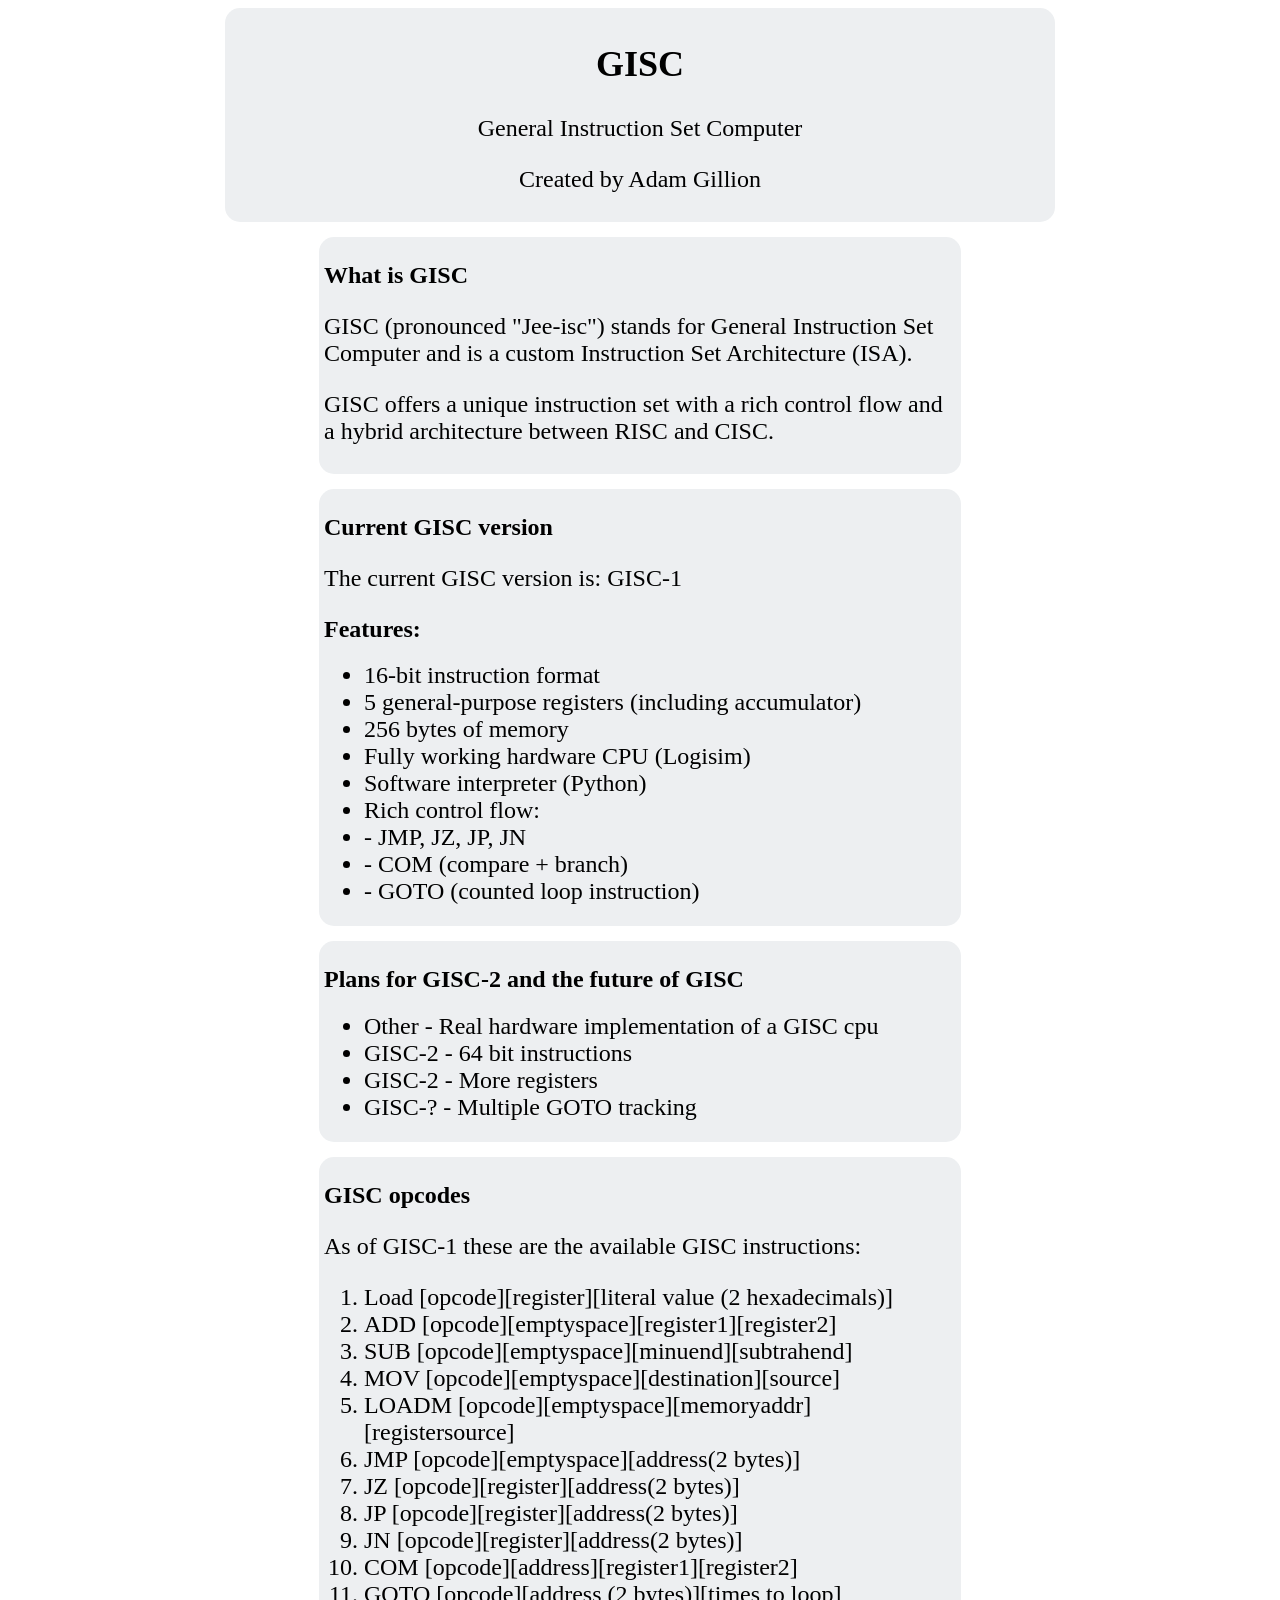
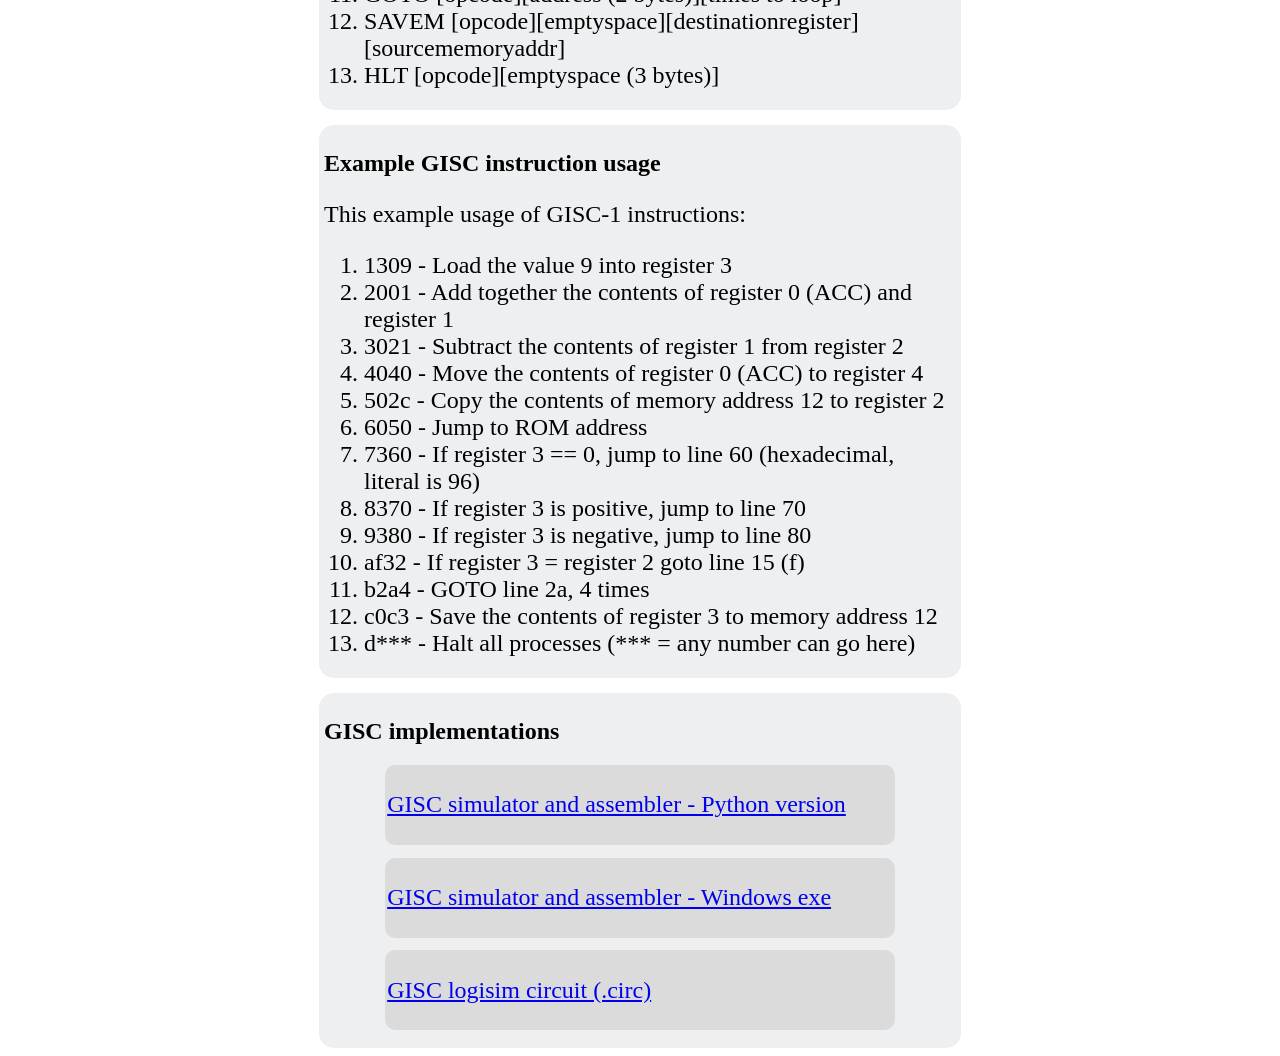
==== docs/index.html @ 1e56eb5d "GISC-1" ====
<!DOCTYPE html>
<head>
    <title>GISC - General Instruction Set Computer</title>
    <link rel="stylesheet" href="style.css">
    <link rel="icon" type="image/x-icon" href="gisc.ico">
</head>
<body>
    <section class="header">
        <h1>GISC</h1>
        <p>General Instruction Set Computer</p>
        <p>Created by Adam Gillion</p>
    </section>
    <section class="info">
        <h1>What is GISC</h1>
        <p>GISC (pronounced "Jee-isc") stands for General Instruction Set Computer and is a custom Instruction Set Architecture (ISA).</p>
        <p>GISC offers a unique instruction set with a rich control flow and a hybrid architecture between RISC and CISC.</p>
    </section>
    <section class="info">
        <h1>Current GISC version</h1>
        <p>The current GISC version is: GISC-1</p>
        <h1>Features:</h1>
        <ul>
            <li>16-bit instruction format</li>
            <li>5 general-purpose registers (including accumulator)</li>
            <li>256 bytes of memory</li>
            <li>Fully working hardware CPU (Logisim)</li>
            <li>Software interpreter (Python)</li>
            <li>Rich control flow:</li>
            <li> - JMP, JZ, JP, JN</li>
            <li> - COM (compare + branch)</li>
            <li> - GOTO (counted loop instruction)</li>
        </ul>
    </section>
    <section class="info">
        <h1>Plans for GISC-2 and the future of GISC</h1>
        <ul>
            <li>Other - Real hardware implementation of a GISC cpu</li>
            <li>GISC-2 - 64 bit instructions</li>
            <li>GISC-2 - More registers</li>
            <li>GISC-? - Multiple GOTO tracking</li>
        </ul>
    </section>
    <section class="info">
        <h1>GISC opcodes</h1>
        <p>As of GISC-1 these are the available GISC instructions:</p>
        <ol>
            <li>Load [opcode][register][literal value (2 hexadecimals)]</li>
            <li>ADD [opcode][emptyspace][register1][register2]</li>
            <li>SUB [opcode][emptyspace][minuend][subtrahend]</li>
            <li>MOV [opcode][emptyspace][destination][source]</li>
            <li>LOADM [opcode][emptyspace][memoryaddr][registersource]</li>
            <li>JMP [opcode][emptyspace][address(2 bytes)]</li>
            <li>JZ [opcode][register][address(2 bytes)]</li>
            <li>JP [opcode][register][address(2 bytes)]</li>
            <li>JN [opcode][register][address(2 bytes)]</li>
            <li>COM [opcode][address][register1][register2]</li>
            <li>GOTO [opcode][address (2 bytes)][times to loop]</li>
            <li>SAVEM [opcode][emptyspace][destinationregister][sourcememoryaddr]</li>
            <li>HLT [opcode][emptyspace (3 bytes)]</li>
        </ol>
    </section>
    <section class="info">
        <h1>Example GISC instruction usage</h1>
        <p>This example usage of GISC-1 instructions:</p>
        <ol>
            <li>1309 - Load the value 9 into register 3</li>
            <li>2001 - Add together the contents of register 0 (ACC) and register 1</li>
            <li>3021 - Subtract the contents of register 1 from register 2</li>
            <li>4040 - Move the contents of register 0 (ACC) to register 4</li>
            <li>502c - Copy the contents of memory address 12 to register 2</li>
            <li>6050 - Jump to ROM address</li>
            <li>7360 - If register 3 == 0, jump to line 60 (hexadecimal, literal is 96)</li>
            <li>8370 - If register 3 is positive, jump to line 70</li>
            <li>9380 - If register 3 is negative, jump to line 80</li>
            <li>af32 - If register 3 = register 2 goto line 15 (f)</li>
            <li>b2a4 - GOTO line 2a, 4 times</li>
            <li>c0c3 - Save the contents of register 3 to memory address 12</li>
            <li>d*** - Halt all processes (*** = any number can go here)</li>
        </ol>
    </section>
    <section class="info">
        <h1>GISC implementations</h1>
        <div class="links">
            <div class="link"><a href="https://github.com/the-adam-g/GISC/blob/main/Interpreter%20and%20Assembler/Versions/V2/GISC.py" download><p>GISC simulator and assembler - Python version</p></a></div>
            <div class="link"><a href="https://github.com/the-adam-g/GISC/blob/main/Interpreter%20and%20Assembler/Versions/V2/GISC.exe" download><p>GISC simulator and assembler - Windows exe</p></a></div> 
            <div class="link"><a href="https://github.com/the-adam-g/GISC/blob/main/Logisim/Circuits/GISC-1.circ" download><p>GISC logisim circuit (.circ)</p></a></div> 
        </div>
    </section>
</body>
---- docs/style.css ----
@font-face {
    font-family: SFPRODISP;
    src: url("fonts/SF-Pro-Display-Regular.otf") format("opentype");
}
@font-face {
    font-family: SFPRO;
    src: url("fonts/SF-Pro.ttf");
}
@font-face {
    font-family: SFPROTXT;
    src: url("fonts/SF-Pro-Text-Regular.otf") format("opentype");
}
@font-face {
    font-family: SFPRORND;
    src: url("fonts/SF-Pro-Rounded-Regular.otf") format("opentype");
}

p {
    font-size: 24px;
}
a { 
    font-size: 24px;
}
li {
    font-size: 24px;
}
.link {
    background-color: rgb(219, 219, 219);
    margin-top: 0.5%;
    border-radius: 10px;
    padding: 2.5px;
    width: 80%;
    margin: auto;
    margin-bottom: 2%;
}
.links {
    margin: auto;
    justify-content: center;
    align-items: center;
}
.header {
    margin: auto;
    width: fit-content;
    max-width: 80%;
    text-align: center;
    font-size: 24px;
    font-family: SFPRO;
    border-radius: 15px;
    background-color: rgb(237, 239, 241);
    padding: 5px;
    padding-left: 20%;
    padding-right: 20%;
}
.info {
    font-family: SFPRO;
    margin-top: 15px;
    margin-right: auto;
    margin-left: auto;
    width: 50%;
    border-radius: 15px;
    background-color: rgb(237, 239, 241);
    padding: 5px;
}
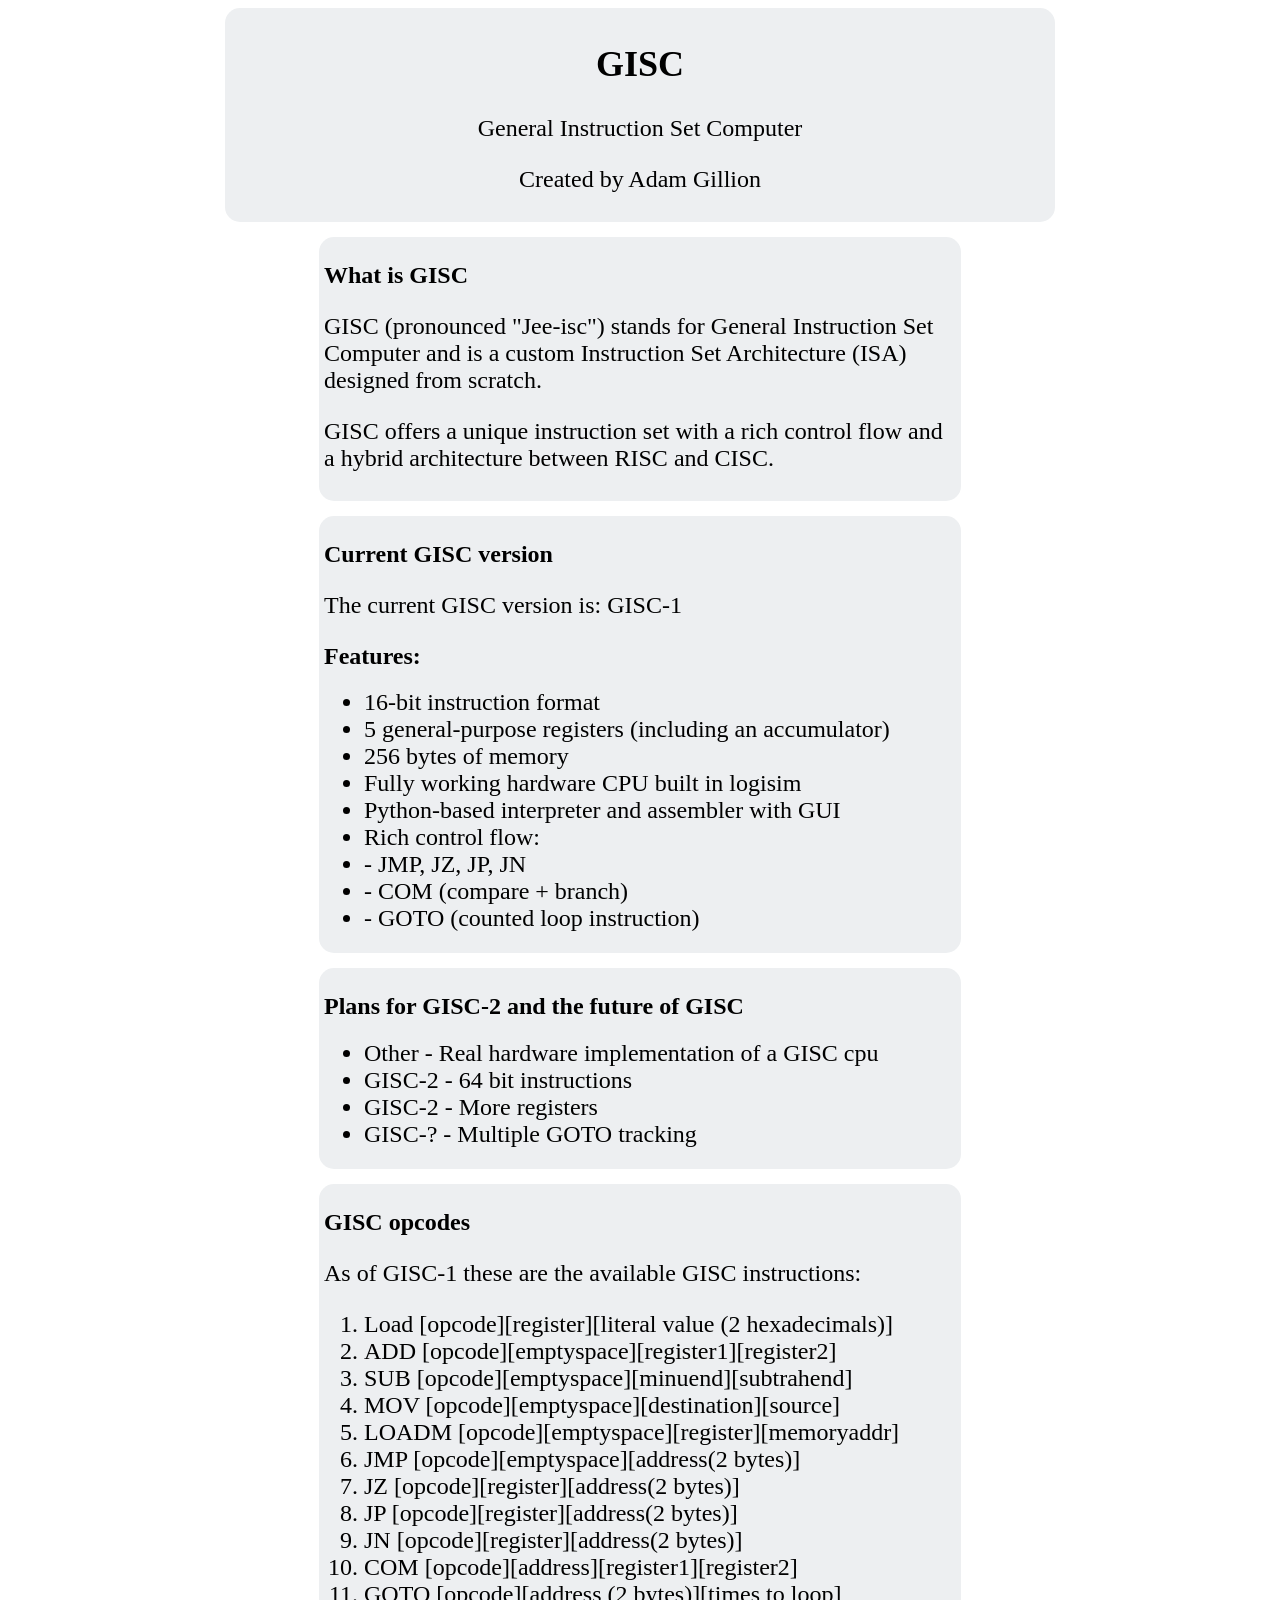
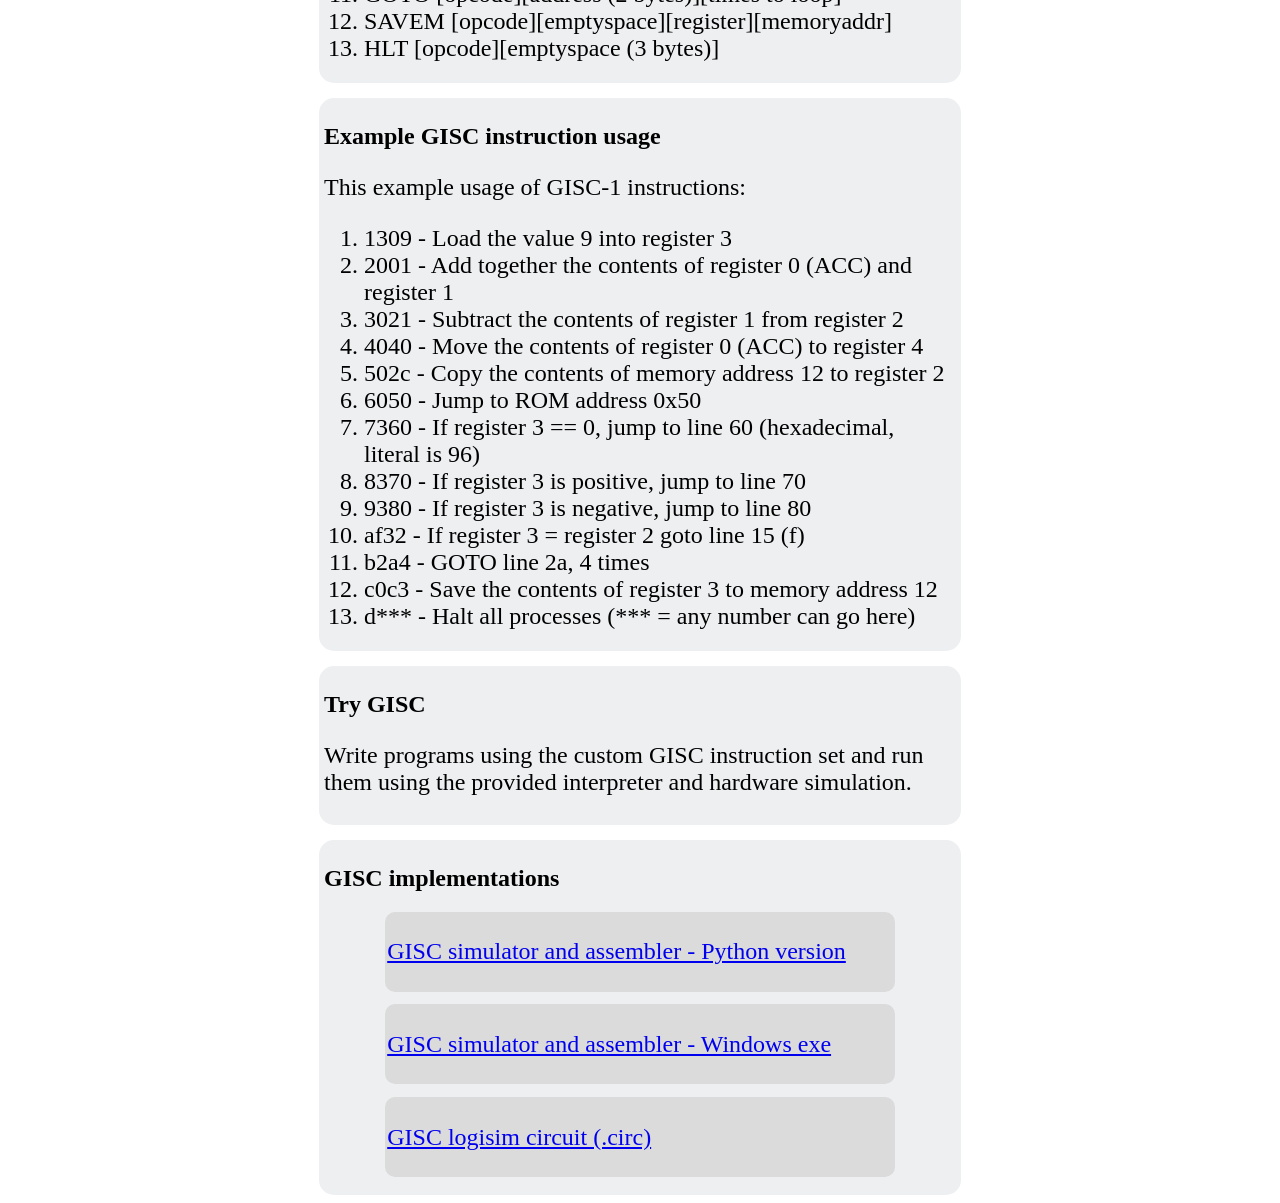
==== commit d080309b: "touch ups to documentation" ====
--- a/docs/index.html
+++ b/docs/index.html
@@ -12,7 +12,7 @@
     </section>
     <section class="info">
         <h1>What is GISC</h1>
-        <p>GISC (pronounced "Jee-isc") stands for General Instruction Set Computer and is a custom Instruction Set Architecture (ISA).</p>
+        <p>GISC (pronounced "Jee-isc") stands for General Instruction Set Computer and is a custom Instruction Set Architecture (ISA) designed from scratch.</p>
         <p>GISC offers a unique instruction set with a rich control flow and a hybrid architecture between RISC and CISC.</p>
     </section>
     <section class="info">
@@ -21,10 +21,10 @@
         <h1>Features:</h1>
         <ul>
             <li>16-bit instruction format</li>
-            <li>5 general-purpose registers (including accumulator)</li>
+            <li>5 general-purpose registers (including an accumulator)</li>
             <li>256 bytes of memory</li>
-            <li>Fully working hardware CPU (Logisim)</li>
-            <li>Software interpreter (Python)</li>
+            <li>Fully working hardware CPU built in logisim</li>
+            <li>Python-based interpreter and assembler with GUI</li>
             <li>Rich control flow:</li>
             <li> - JMP, JZ, JP, JN</li>
             <li> - COM (compare + branch)</li>
@@ -48,14 +48,14 @@
             <li>ADD [opcode][emptyspace][register1][register2]</li>
             <li>SUB [opcode][emptyspace][minuend][subtrahend]</li>
             <li>MOV [opcode][emptyspace][destination][source]</li>
-            <li>LOADM [opcode][emptyspace][memoryaddr][registersource]</li>
+            <li>LOADM [opcode][emptyspace][register][memoryaddr]</li>
             <li>JMP [opcode][emptyspace][address(2 bytes)]</li>
             <li>JZ [opcode][register][address(2 bytes)]</li>
             <li>JP [opcode][register][address(2 bytes)]</li>
             <li>JN [opcode][register][address(2 bytes)]</li>
             <li>COM [opcode][address][register1][register2]</li>
             <li>GOTO [opcode][address (2 bytes)][times to loop]</li>
-            <li>SAVEM [opcode][emptyspace][destinationregister][sourcememoryaddr]</li>
+            <li>SAVEM [opcode][emptyspace][register][memoryaddr]</li>
             <li>HLT [opcode][emptyspace (3 bytes)]</li>
         </ol>
     </section>
@@ -68,7 +68,7 @@
             <li>3021 - Subtract the contents of register 1 from register 2</li>
             <li>4040 - Move the contents of register 0 (ACC) to register 4</li>
             <li>502c - Copy the contents of memory address 12 to register 2</li>
-            <li>6050 - Jump to ROM address</li>
+            <li>6050 - Jump to ROM address 0x50</li>
             <li>7360 - If register 3 == 0, jump to line 60 (hexadecimal, literal is 96)</li>
             <li>8370 - If register 3 is positive, jump to line 70</li>
             <li>9380 - If register 3 is negative, jump to line 80</li>
@@ -79,6 +79,10 @@
         </ol>
     </section>
     <section class="info">
+        <h1>Try GISC</h1>
+        <p>Write programs using the custom GISC instruction set and run them using the provided interpreter and hardware simulation.</p>
+    </section>
+    <section class="info">
         <h1>GISC implementations</h1>
         <div class="links">
             <div class="link"><a href="https://github.com/the-adam-g/GISC/blob/main/Interpreter%20and%20Assembler/Versions/V2/GISC.py" download><p>GISC simulator and assembler - Python version</p></a></div>
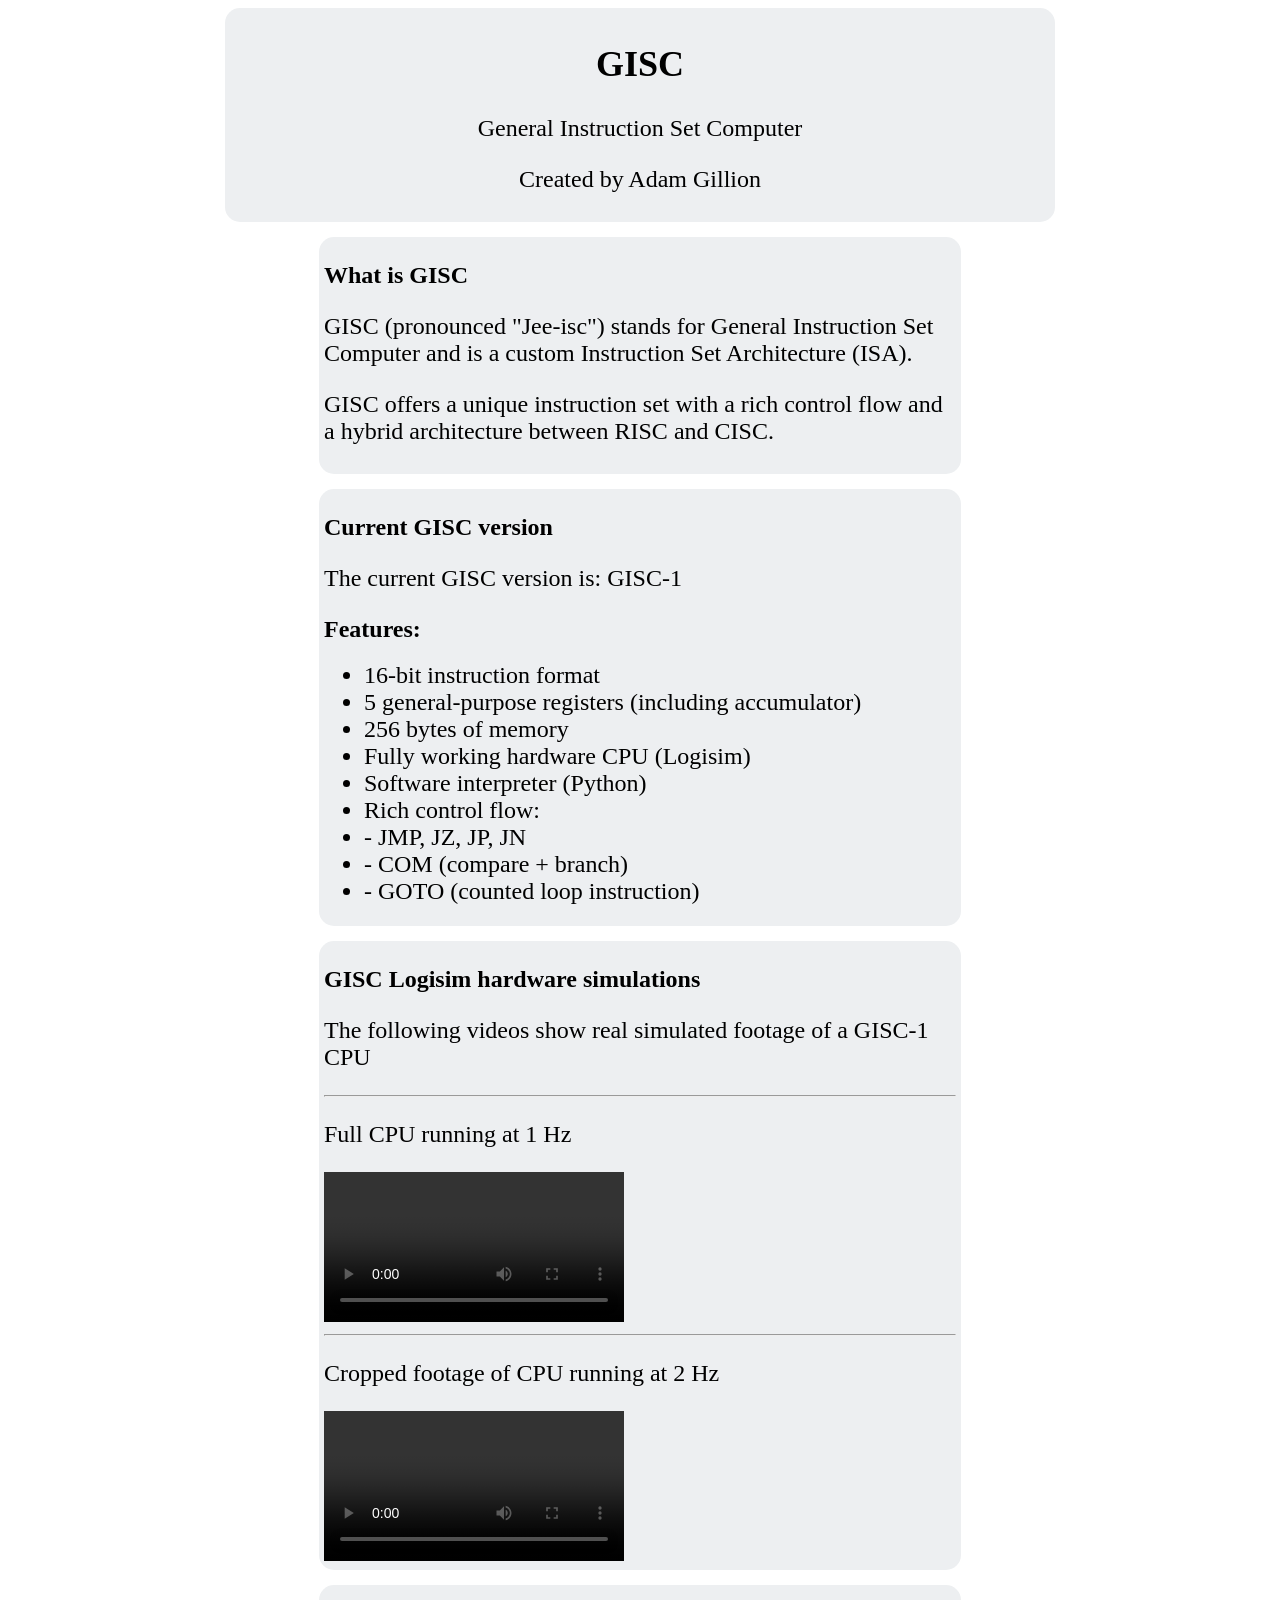
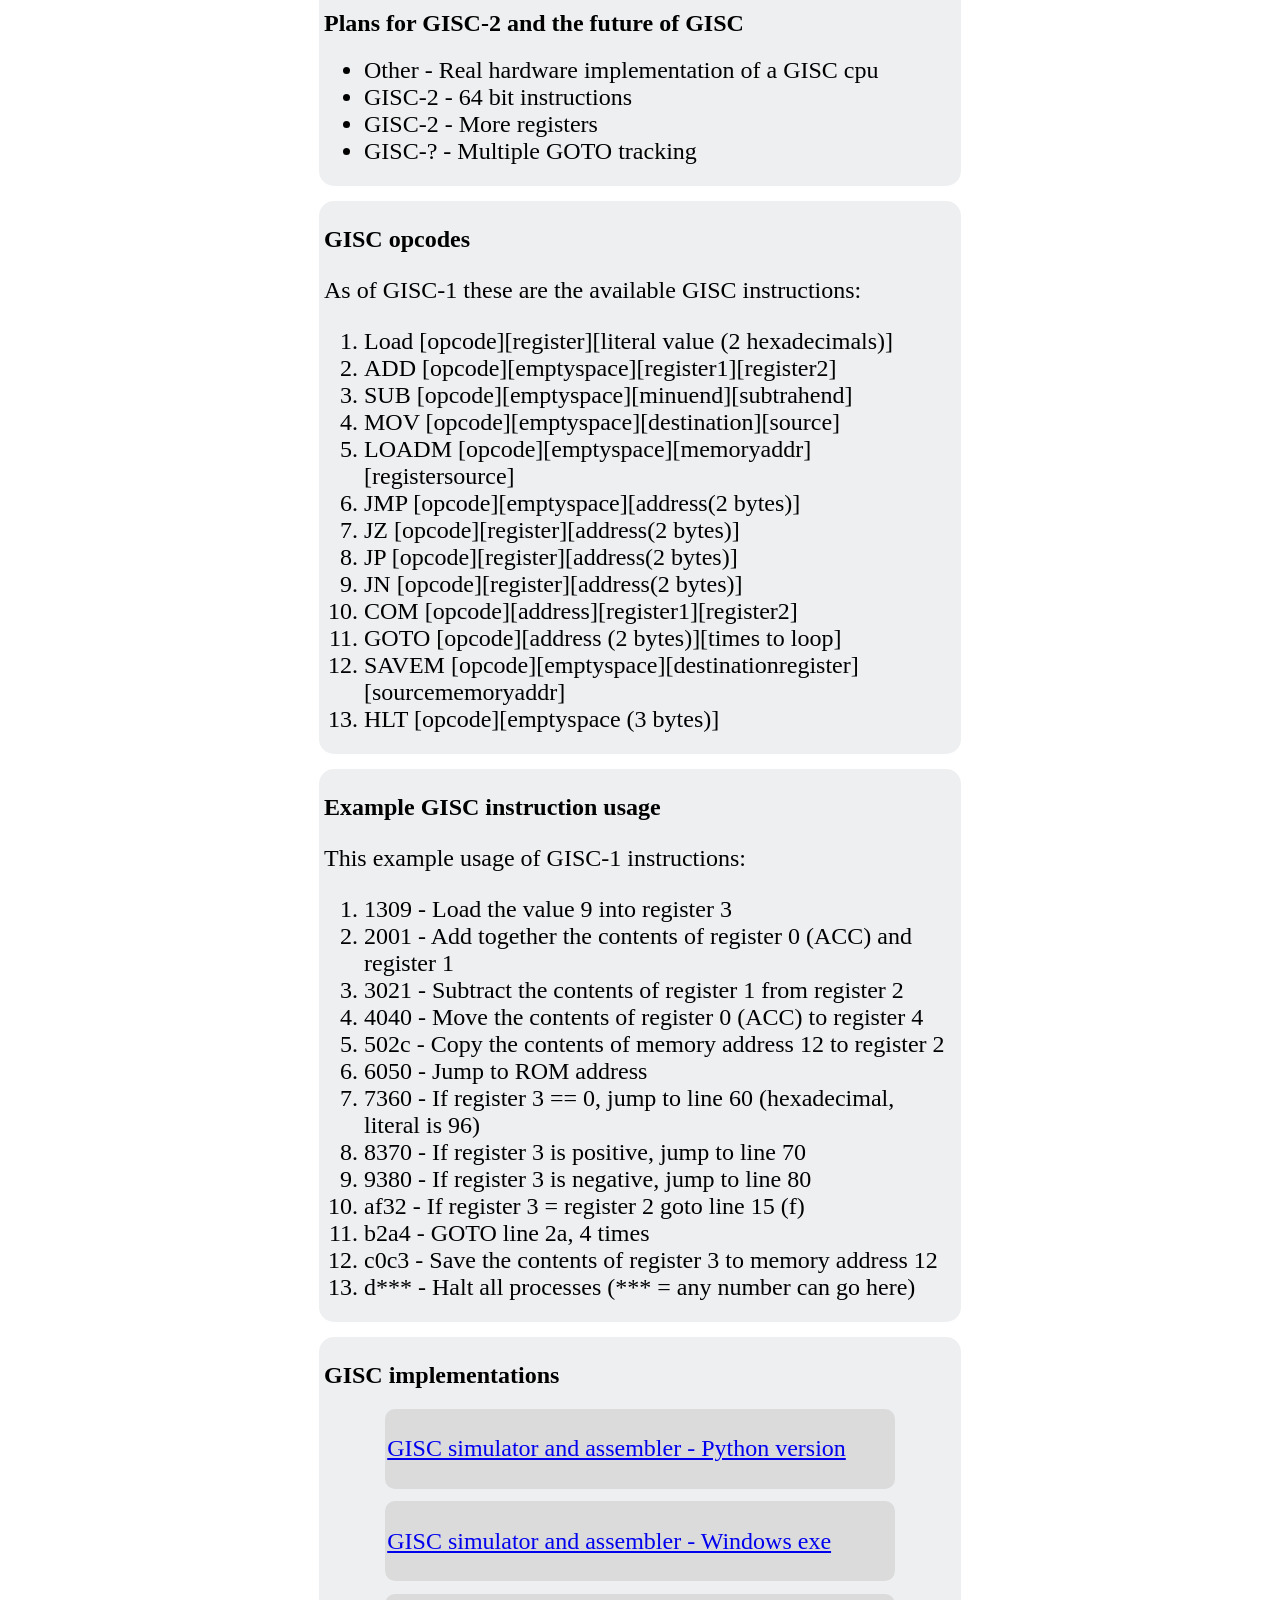
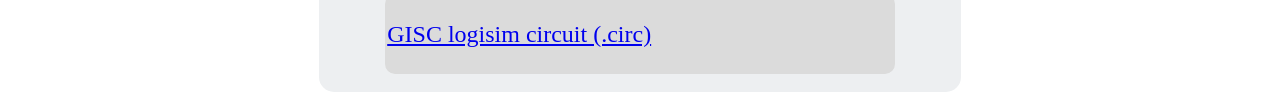
==== commit 17c2e349: "footage update to docs" ====
--- a/docs/index.html
+++ b/docs/index.html
@@ -12,7 +12,7 @@
     </section>
     <section class="info">
         <h1>What is GISC</h1>
-        <p>GISC (pronounced "Jee-isc") stands for General Instruction Set Computer and is a custom Instruction Set Architecture (ISA) designed from scratch.</p>
+        <p>GISC (pronounced "Jee-isc") stands for General Instruction Set Computer and is a custom Instruction Set Architecture (ISA).</p>
         <p>GISC offers a unique instruction set with a rich control flow and a hybrid architecture between RISC and CISC.</p>
     </section>
     <section class="info">
@@ -21,15 +21,29 @@
         <h1>Features:</h1>
         <ul>
             <li>16-bit instruction format</li>
-            <li>5 general-purpose registers (including an accumulator)</li>
+            <li>5 general-purpose registers (including accumulator)</li>
             <li>256 bytes of memory</li>
-            <li>Fully working hardware CPU built in logisim</li>
-            <li>Python-based interpreter and assembler with GUI</li>
+            <li>Fully working hardware CPU (Logisim)</li>
+            <li>Software interpreter (Python)</li>
             <li>Rich control flow:</li>
             <li> - JMP, JZ, JP, JN</li>
             <li> - COM (compare + branch)</li>
             <li> - GOTO (counted loop instruction)</li>
         </ul>
+    </section>
+    <section class="info">
+        <h1>GISC Logisim hardware simulations</h1>
+        <p>The following videos show real simulated footage of a GISC-1 CPU</p>
+        <hr>
+        <p>Full CPU running at 1 Hz</p>
+        <video controls>
+            <source src="media/fullview.mp4" type="video/mp4">
+        </video>
+        <hr>
+        <p>Cropped footage of CPU running at 2 Hz</p>
+        <video controls>
+            <source src="media/cropped2hz.mp4" type="video/mp4">
+        </video>
     </section>
     <section class="info">
         <h1>Plans for GISC-2 and the future of GISC</h1>
@@ -48,14 +62,14 @@
             <li>ADD [opcode][emptyspace][register1][register2]</li>
             <li>SUB [opcode][emptyspace][minuend][subtrahend]</li>
             <li>MOV [opcode][emptyspace][destination][source]</li>
-            <li>LOADM [opcode][emptyspace][register][memoryaddr]</li>
+            <li>LOADM [opcode][emptyspace][memoryaddr][registersource]</li>
             <li>JMP [opcode][emptyspace][address(2 bytes)]</li>
             <li>JZ [opcode][register][address(2 bytes)]</li>
             <li>JP [opcode][register][address(2 bytes)]</li>
             <li>JN [opcode][register][address(2 bytes)]</li>
             <li>COM [opcode][address][register1][register2]</li>
             <li>GOTO [opcode][address (2 bytes)][times to loop]</li>
-            <li>SAVEM [opcode][emptyspace][register][memoryaddr]</li>
+            <li>SAVEM [opcode][emptyspace][destinationregister][sourcememoryaddr]</li>
             <li>HLT [opcode][emptyspace (3 bytes)]</li>
         </ol>
     </section>
@@ -68,7 +82,7 @@
             <li>3021 - Subtract the contents of register 1 from register 2</li>
             <li>4040 - Move the contents of register 0 (ACC) to register 4</li>
             <li>502c - Copy the contents of memory address 12 to register 2</li>
-            <li>6050 - Jump to ROM address 0x50</li>
+            <li>6050 - Jump to ROM address</li>
             <li>7360 - If register 3 == 0, jump to line 60 (hexadecimal, literal is 96)</li>
             <li>8370 - If register 3 is positive, jump to line 70</li>
             <li>9380 - If register 3 is negative, jump to line 80</li>
@@ -79,10 +93,6 @@
         </ol>
     </section>
     <section class="info">
-        <h1>Try GISC</h1>
-        <p>Write programs using the custom GISC instruction set and run them using the provided interpreter and hardware simulation.</p>
-    </section>
-    <section class="info">
         <h1>GISC implementations</h1>
         <div class="links">
             <div class="link"><a href="https://github.com/the-adam-g/GISC/blob/main/Interpreter%20and%20Assembler/Versions/V2/GISC.py" download><p>GISC simulator and assembler - Python version</p></a></div>
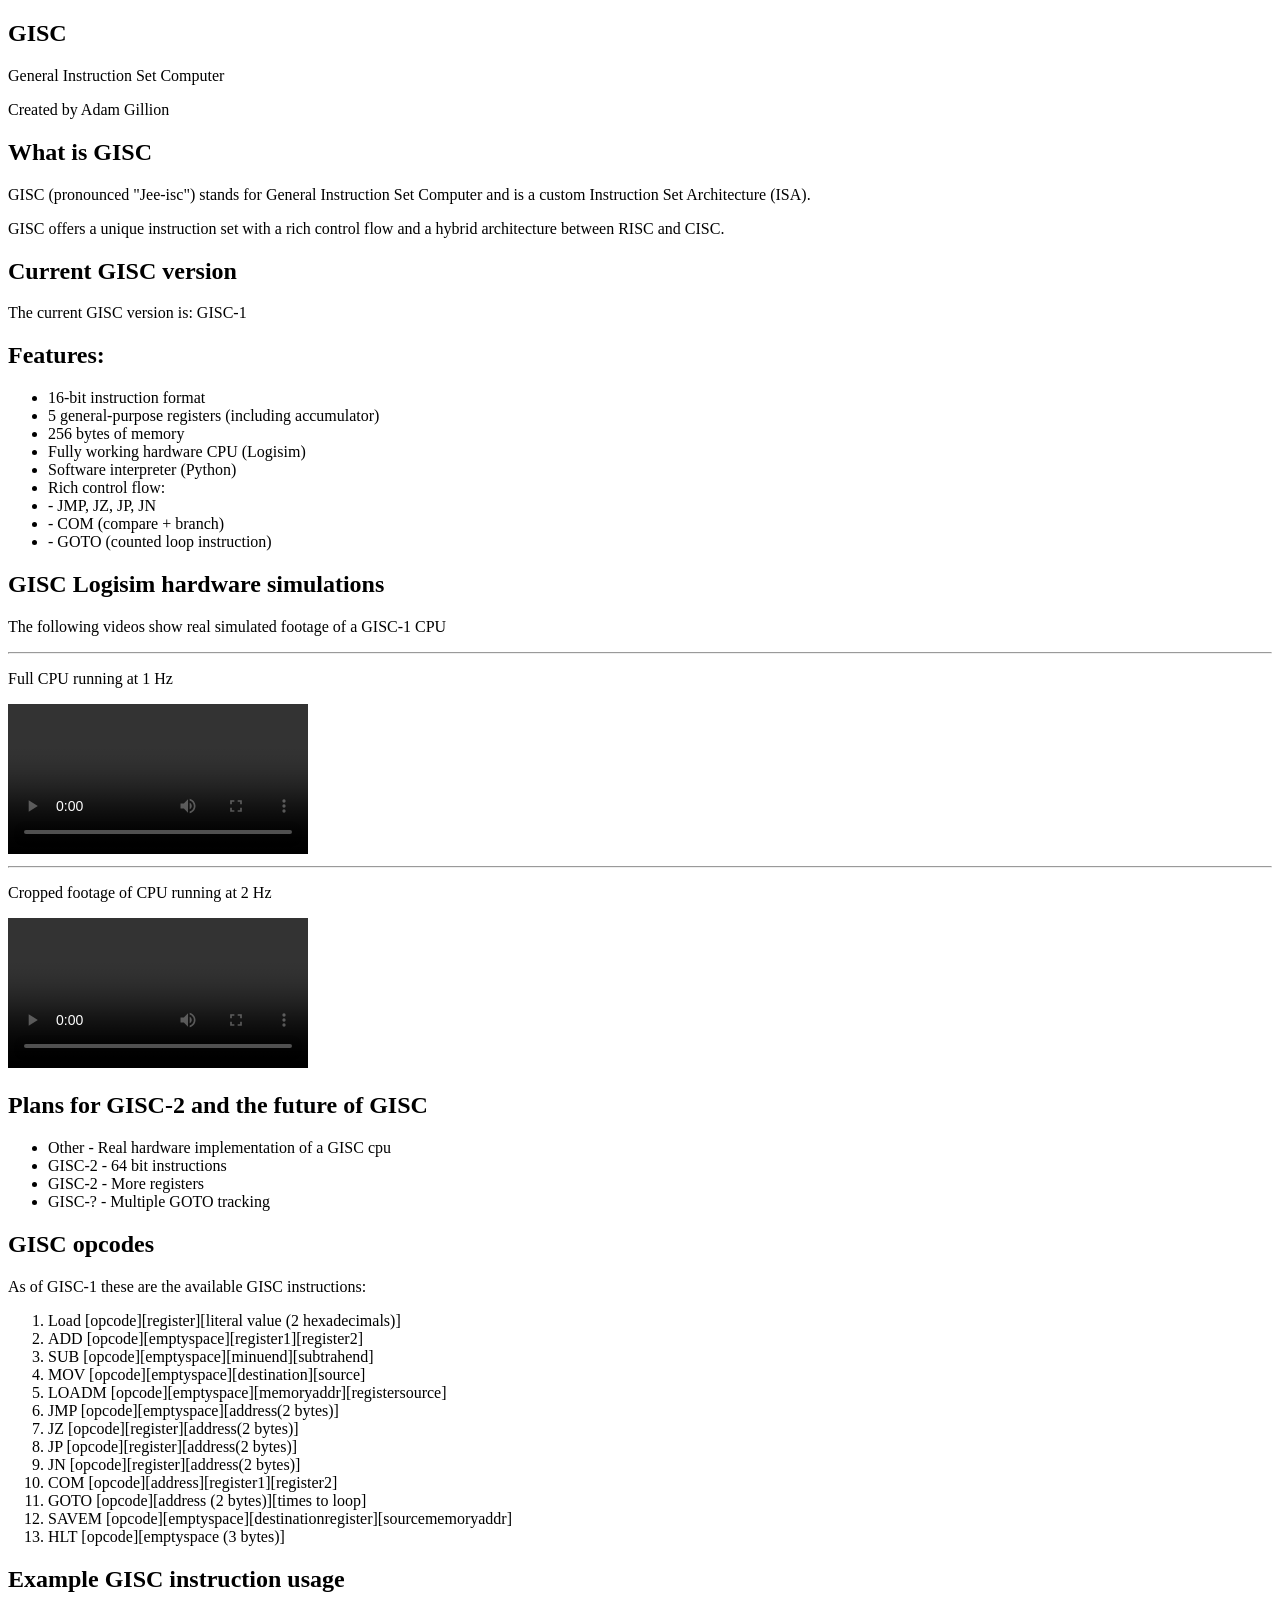
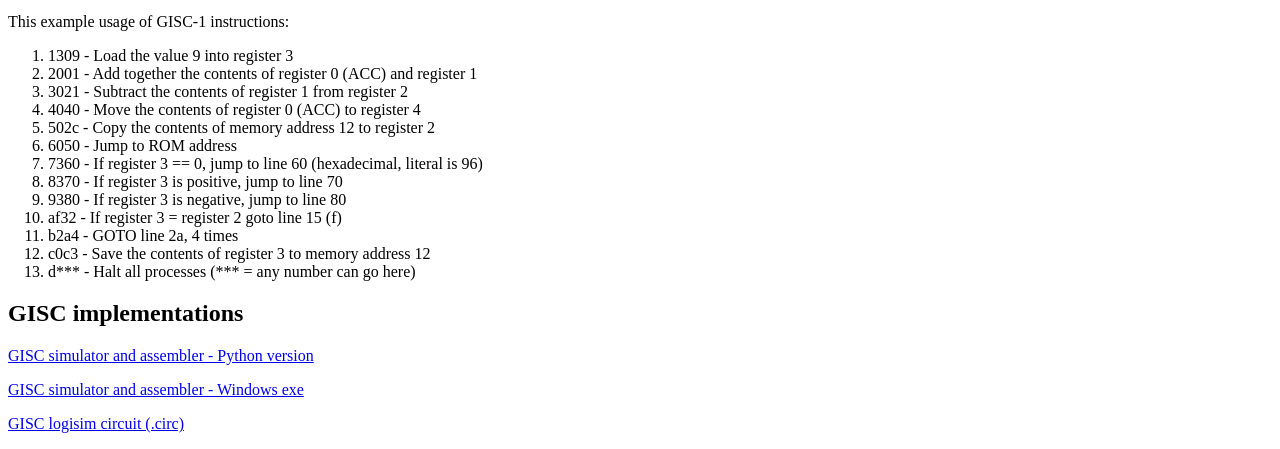
==== commit 9ea74aa6: "fix css cache issues" ====
--- a/docs/index.html
+++ b/docs/index.html
@@ -1,7 +1,7 @@
 <!DOCTYPE html>
 <head>
     <title>GISC - General Instruction Set Computer</title>
-    <link rel="stylesheet" href="style.css">
+    <link rel="stylesheet" href="styles.css">
     <link rel="icon" type="image/x-icon" href="gisc.ico">
 </head>
 <body>
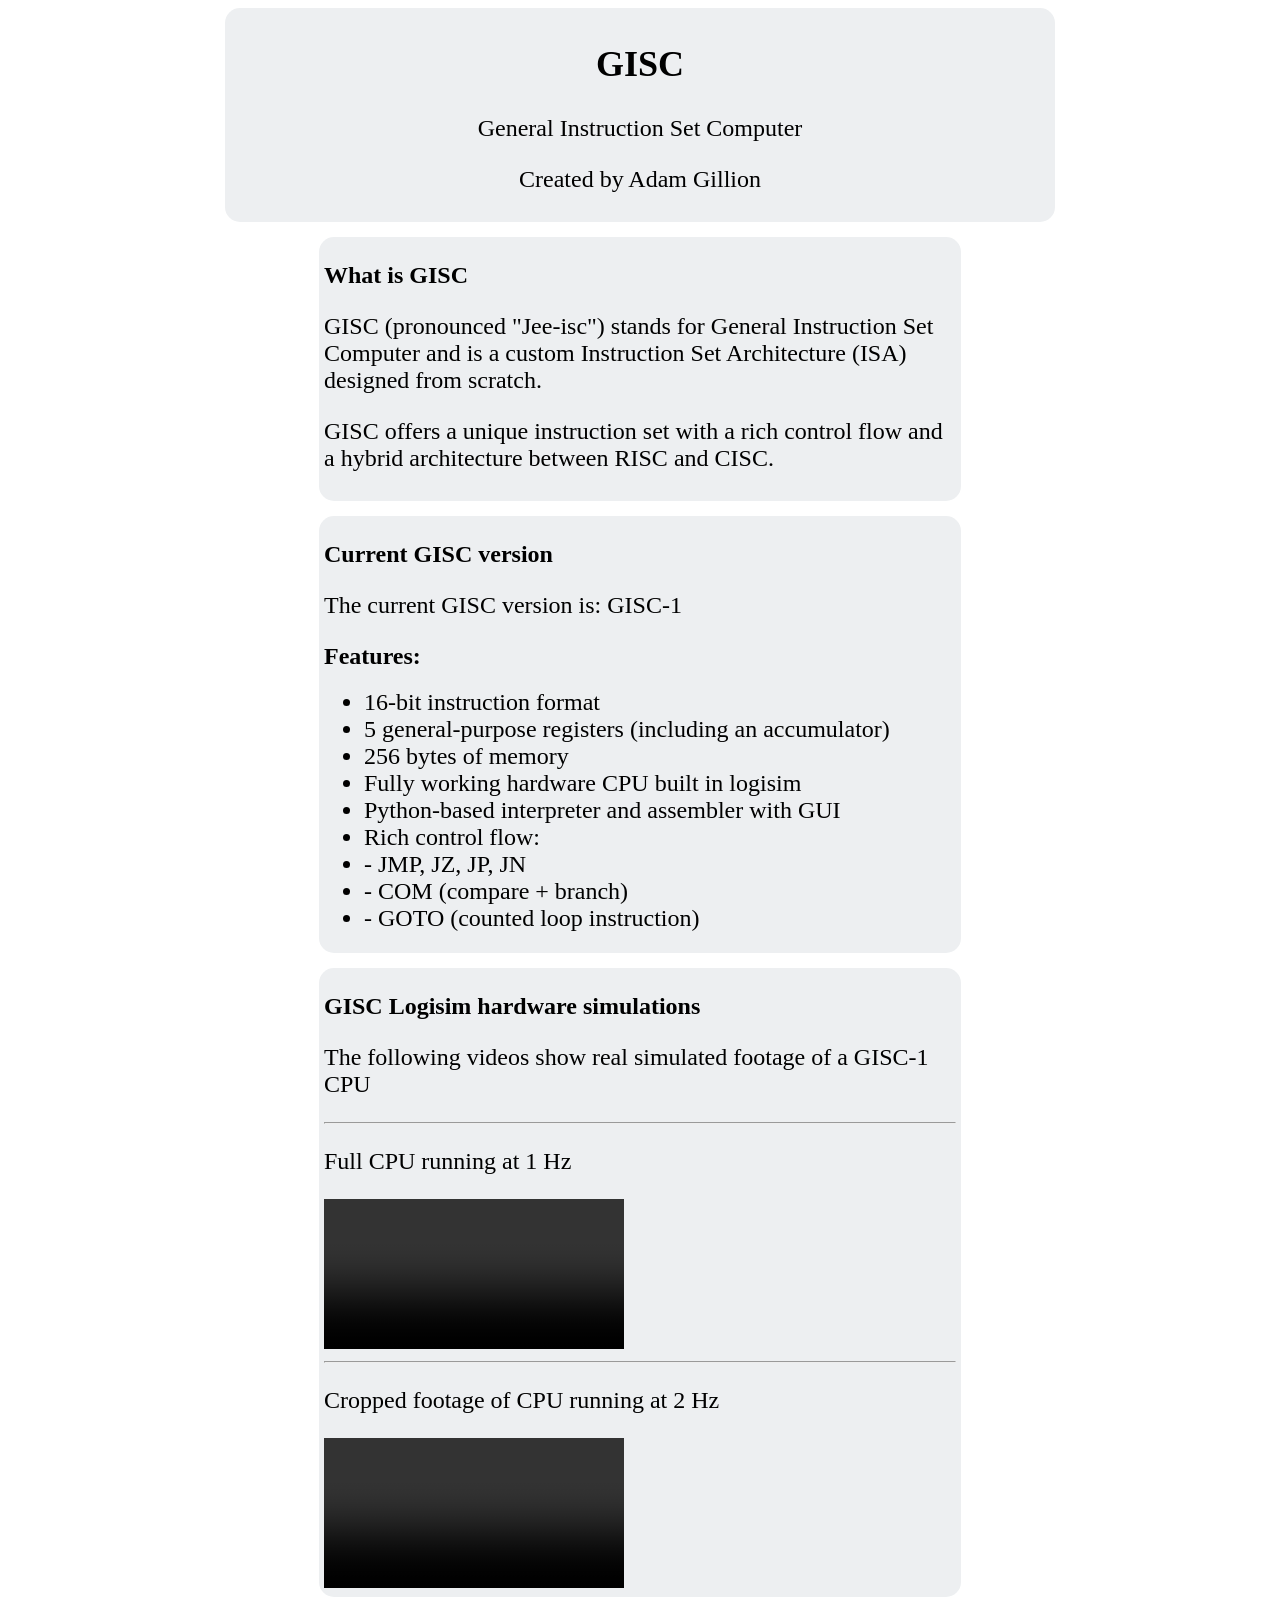
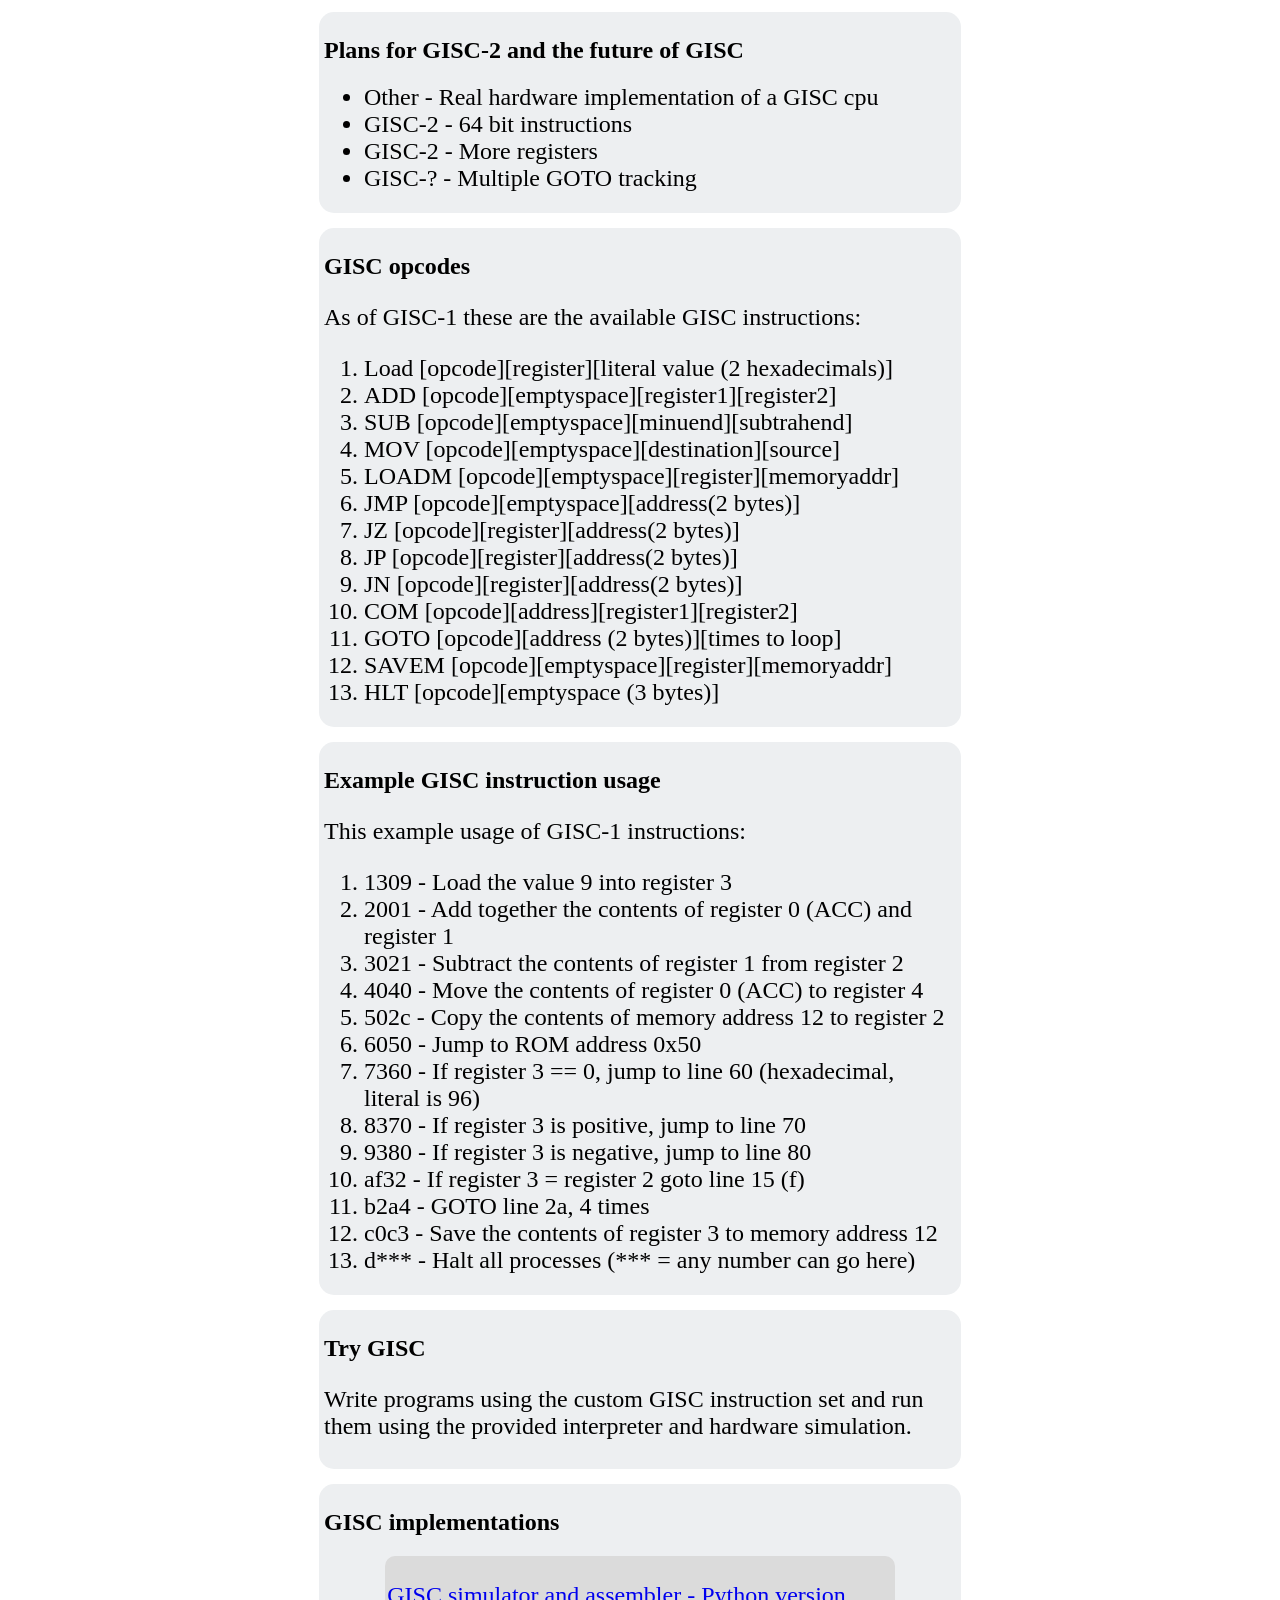
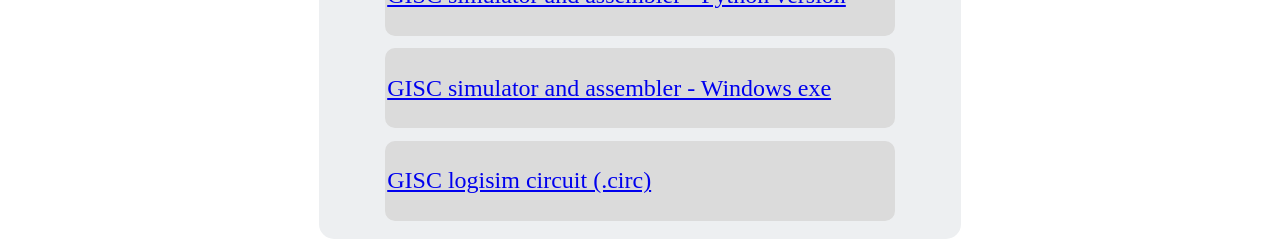
==== commit 57be312b: "Merge branch 'main' of https://github.com/the-adam-g/GISC" ====
--- a/docs/index.html
+++ b/docs/index.html
@@ -12,7 +12,7 @@
     </section>
     <section class="info">
         <h1>What is GISC</h1>
-        <p>GISC (pronounced "Jee-isc") stands for General Instruction Set Computer and is a custom Instruction Set Architecture (ISA).</p>
+        <p>GISC (pronounced "Jee-isc") stands for General Instruction Set Computer and is a custom Instruction Set Architecture (ISA) designed from scratch.</p>
         <p>GISC offers a unique instruction set with a rich control flow and a hybrid architecture between RISC and CISC.</p>
     </section>
     <section class="info">
@@ -21,10 +21,10 @@
         <h1>Features:</h1>
         <ul>
             <li>16-bit instruction format</li>
-            <li>5 general-purpose registers (including accumulator)</li>
+            <li>5 general-purpose registers (including an accumulator)</li>
             <li>256 bytes of memory</li>
-            <li>Fully working hardware CPU (Logisim)</li>
-            <li>Software interpreter (Python)</li>
+            <li>Fully working hardware CPU built in logisim</li>
+            <li>Python-based interpreter and assembler with GUI</li>
             <li>Rich control flow:</li>
             <li> - JMP, JZ, JP, JN</li>
             <li> - COM (compare + branch)</li>
@@ -62,14 +62,14 @@
             <li>ADD [opcode][emptyspace][register1][register2]</li>
             <li>SUB [opcode][emptyspace][minuend][subtrahend]</li>
             <li>MOV [opcode][emptyspace][destination][source]</li>
-            <li>LOADM [opcode][emptyspace][memoryaddr][registersource]</li>
+            <li>LOADM [opcode][emptyspace][register][memoryaddr]</li>
             <li>JMP [opcode][emptyspace][address(2 bytes)]</li>
             <li>JZ [opcode][register][address(2 bytes)]</li>
             <li>JP [opcode][register][address(2 bytes)]</li>
             <li>JN [opcode][register][address(2 bytes)]</li>
             <li>COM [opcode][address][register1][register2]</li>
             <li>GOTO [opcode][address (2 bytes)][times to loop]</li>
-            <li>SAVEM [opcode][emptyspace][destinationregister][sourcememoryaddr]</li>
+            <li>SAVEM [opcode][emptyspace][register][memoryaddr]</li>
             <li>HLT [opcode][emptyspace (3 bytes)]</li>
         </ol>
     </section>
@@ -82,7 +82,7 @@
             <li>3021 - Subtract the contents of register 1 from register 2</li>
             <li>4040 - Move the contents of register 0 (ACC) to register 4</li>
             <li>502c - Copy the contents of memory address 12 to register 2</li>
-            <li>6050 - Jump to ROM address</li>
+            <li>6050 - Jump to ROM address 0x50</li>
             <li>7360 - If register 3 == 0, jump to line 60 (hexadecimal, literal is 96)</li>
             <li>8370 - If register 3 is positive, jump to line 70</li>
             <li>9380 - If register 3 is negative, jump to line 80</li>
@@ -93,6 +93,10 @@
         </ol>
     </section>
     <section class="info">
+        <h1>Try GISC</h1>
+        <p>Write programs using the custom GISC instruction set and run them using the provided interpreter and hardware simulation.</p>
+    </section>
+    <section class="info">
         <h1>GISC implementations</h1>
         <div class="links">
             <div class="link"><a href="https://github.com/the-adam-g/GISC/blob/main/Interpreter%20and%20Assembler/Versions/V2/GISC.py" download><p>GISC simulator and assembler - Python version</p></a></div>
--- a/docs/styles.css
+++ b/docs/styles.css
@@ -0,0 +1,66 @@
+@font-face {
+    font-family: SFPRODISP;
+    src: url("fonts/SF-Pro-Display-Regular.otf") format("opentype");
+}
+@font-face {
+    font-family: SFPRO;
+    src: url("fonts/SF-Pro.ttf");
+}
+@font-face {
+    font-family: SFPROTXT;
+    src: url("fonts/SF-Pro-Text-Regular.otf") format("opentype");
+}
+@font-face {
+    font-family: SFPRORND;
+    src: url("fonts/SF-Pro-Rounded-Regular.otf") format("opentype");
+}
+
+p {
+    font-size: 24px;
+}
+a { 
+    font-size: 24px;
+}
+li {
+    font-size: 24px;
+}
+video {
+    max-width: 100% !important;
+}
+.link {
+    background-color: rgb(219, 219, 219);
+    margin-top: 0.5%;
+    border-radius: 10px;
+    padding: 2.5px;
+    width: 80%;
+    margin: auto;
+    margin-bottom: 2%;
+}
+.links {
+    margin: auto;
+    justify-content: center;
+    align-items: center;
+}
+.header {
+    margin: auto;
+    width: fit-content;
+    max-width: 80%;
+    text-align: center;
+    font-size: 24px;
+    font-family: SFPRO;
+    border-radius: 15px;
+    background-color: rgb(237, 239, 241);
+    padding: 5px;
+    padding-left: 20%;
+    padding-right: 20%;
+}
+.info {
+    font-family: SFPRO;
+    margin-top: 15px;
+    margin-right: auto;
+    margin-left: auto;
+    width: 50%;
+    border-radius: 15px;
+    background-color: rgb(237, 239, 241);
+    padding: 5px;
+}
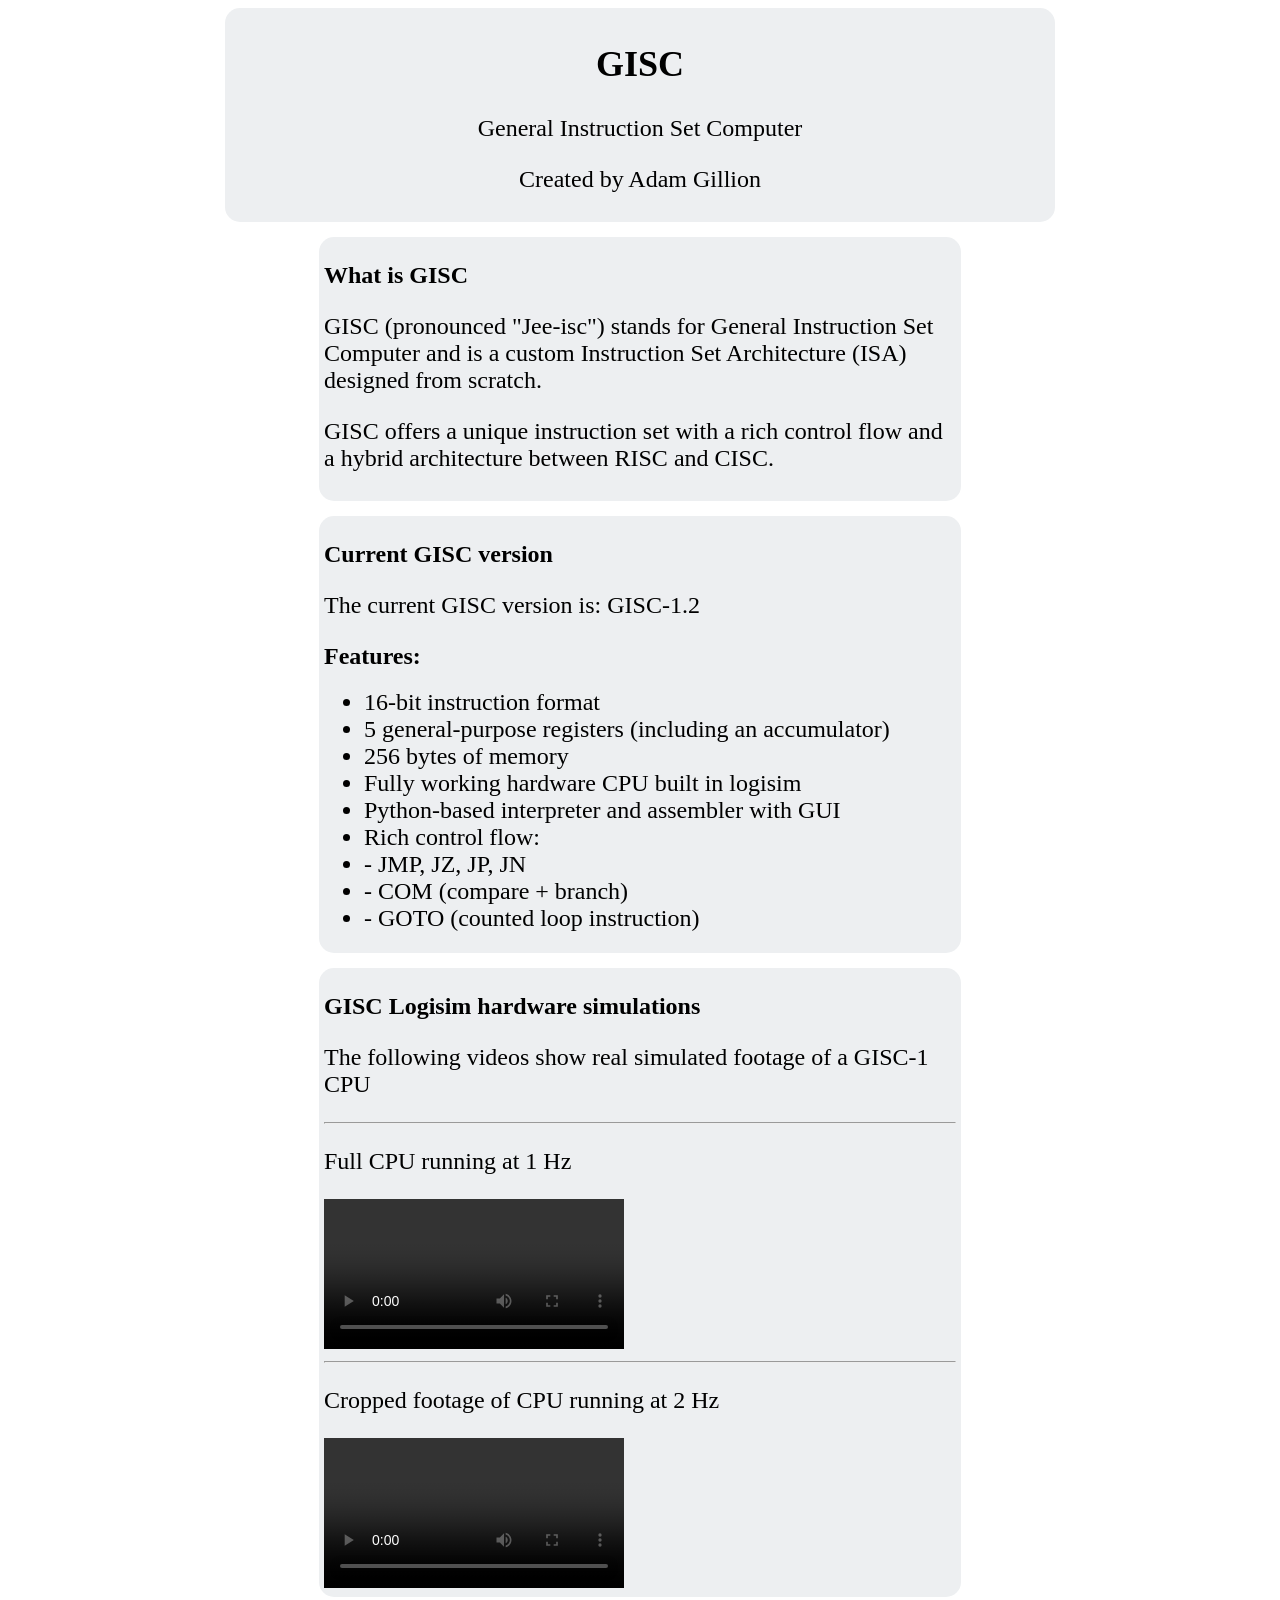
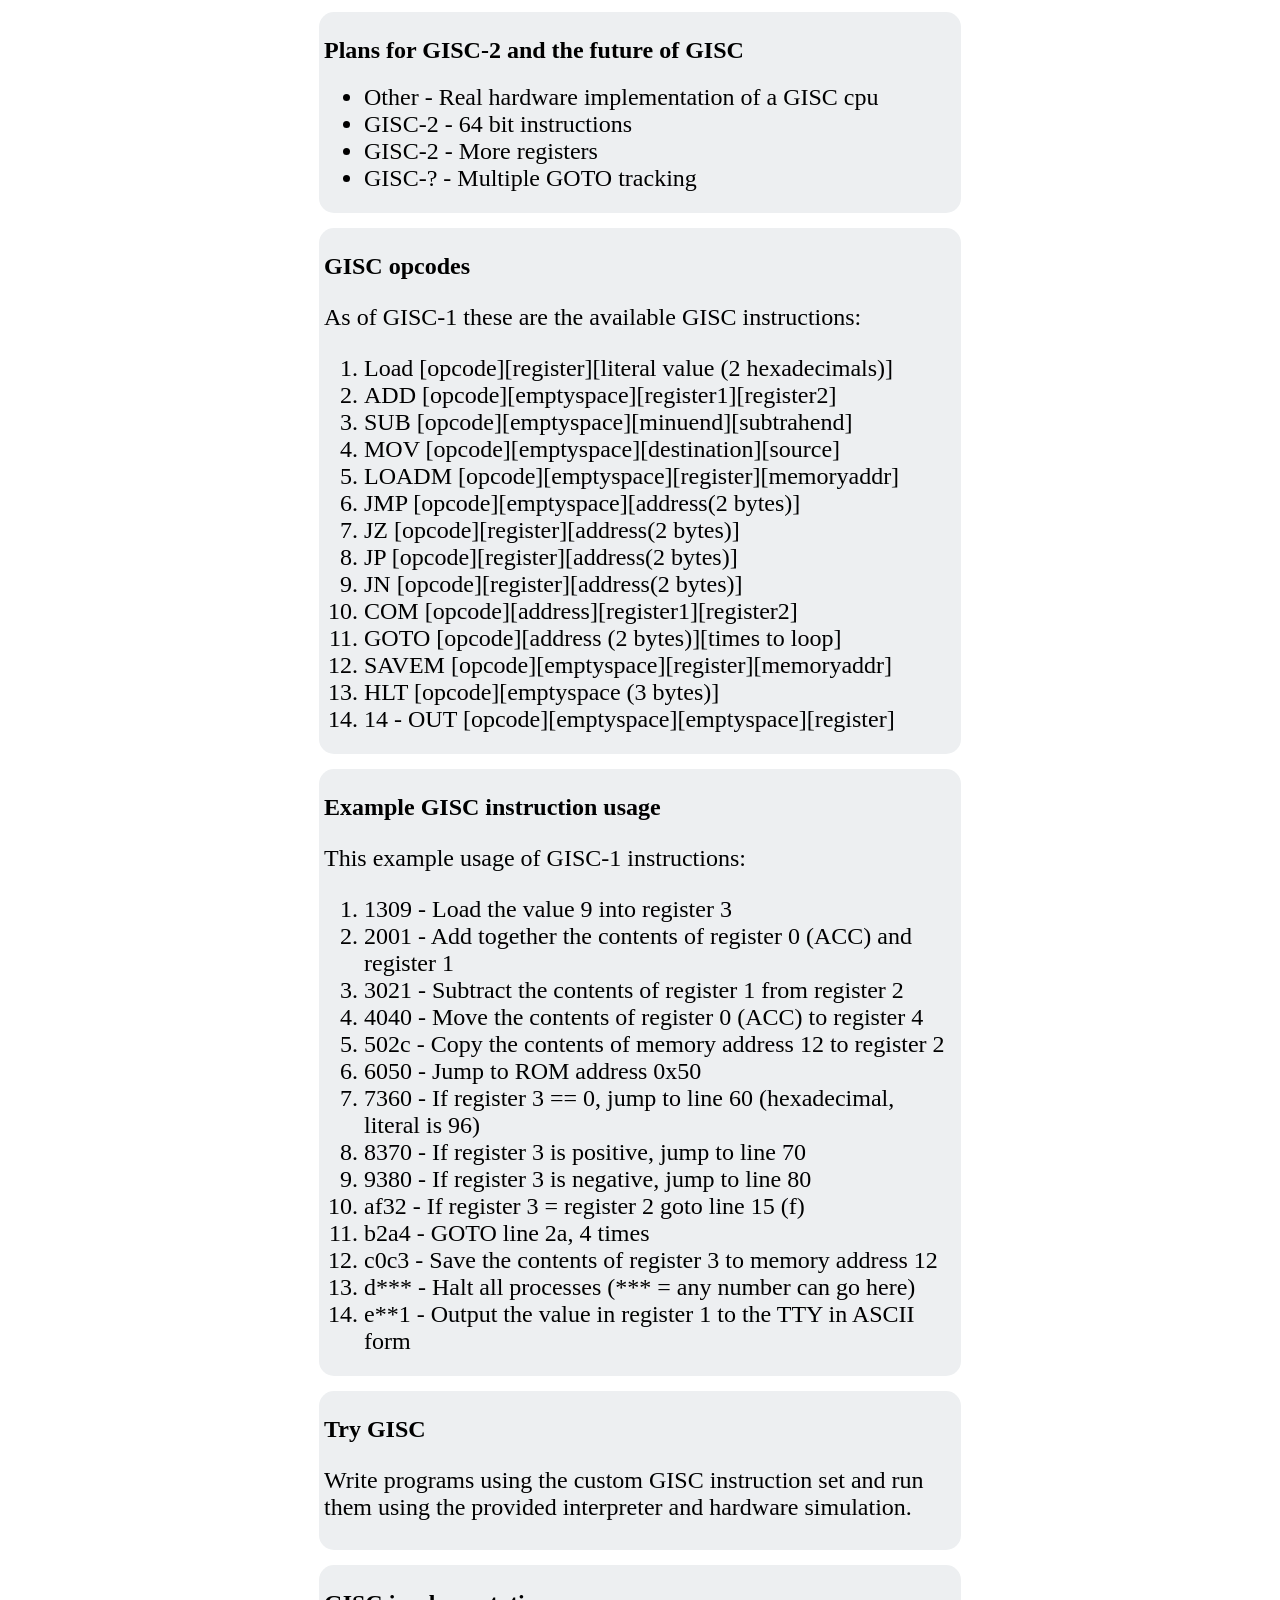
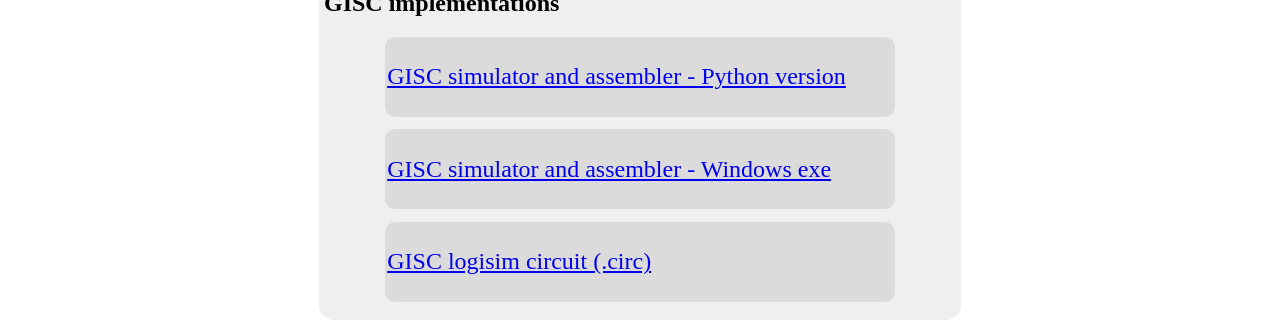
==== commit ed10bea3: "Update GISC version to 1.2" ====
--- a/docs/index.html
+++ b/docs/index.html
@@ -17,7 +17,7 @@
     </section>
     <section class="info">
         <h1>Current GISC version</h1>
-        <p>The current GISC version is: GISC-1</p>
+        <p>The current GISC version is: GISC-1.2</p>
         <h1>Features:</h1>
         <ul>
             <li>16-bit instruction format</li>
@@ -71,6 +71,7 @@
             <li>GOTO [opcode][address (2 bytes)][times to loop]</li>
             <li>SAVEM [opcode][emptyspace][register][memoryaddr]</li>
             <li>HLT [opcode][emptyspace (3 bytes)]</li>
+            <li>14 - OUT [opcode][emptyspace][emptyspace][register]</li>
         </ol>
     </section>
     <section class="info">
@@ -90,6 +91,7 @@
             <li>b2a4 - GOTO line 2a, 4 times</li>
             <li>c0c3 - Save the contents of register 3 to memory address 12</li>
             <li>d*** - Halt all processes (*** = any number can go here)</li>
+            <li>e**1 - Output the value in register 1 to the TTY in ASCII form</li>
         </ol>
     </section>
     <section class="info">
@@ -104,4 +106,4 @@
             <div class="link"><a href="https://github.com/the-adam-g/GISC/blob/main/Logisim/Circuits/GISC-1.circ" download><p>GISC logisim circuit (.circ)</p></a></div> 
         </div>
     </section>
-</body>+</body>
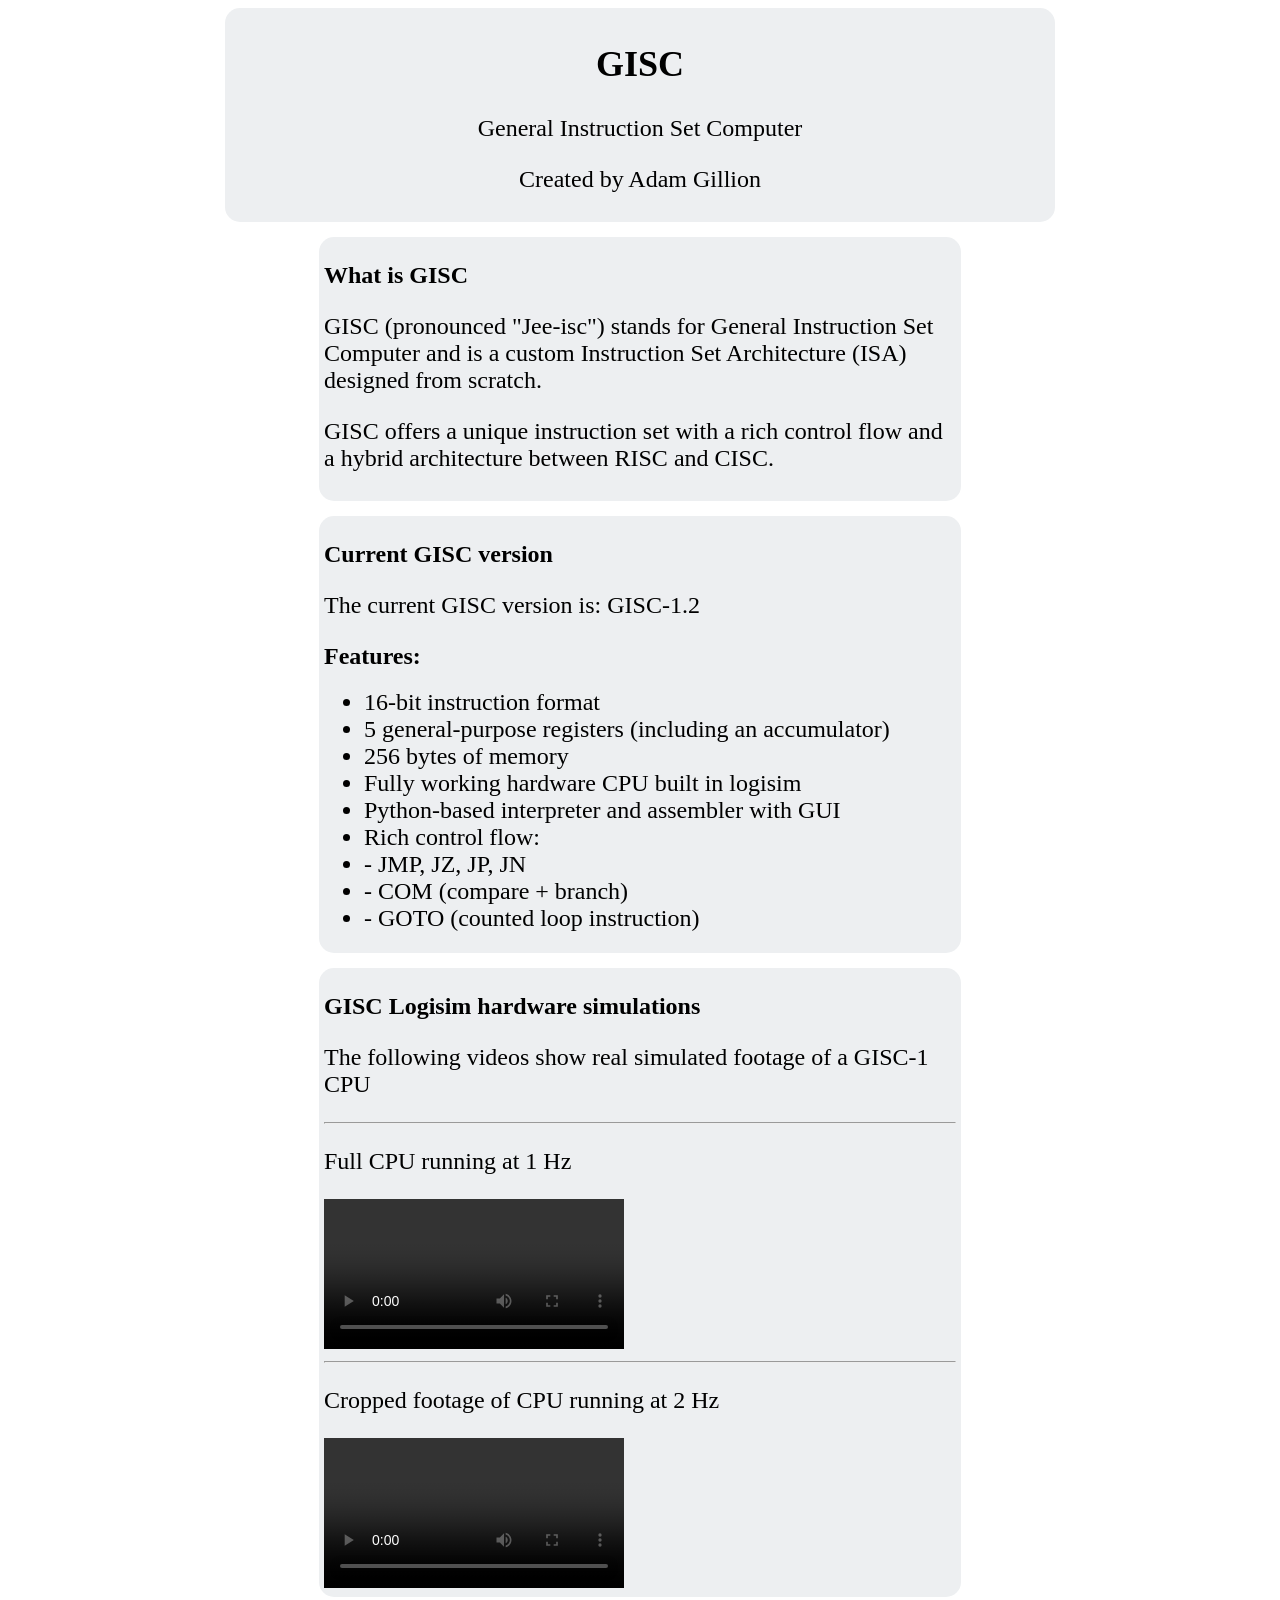
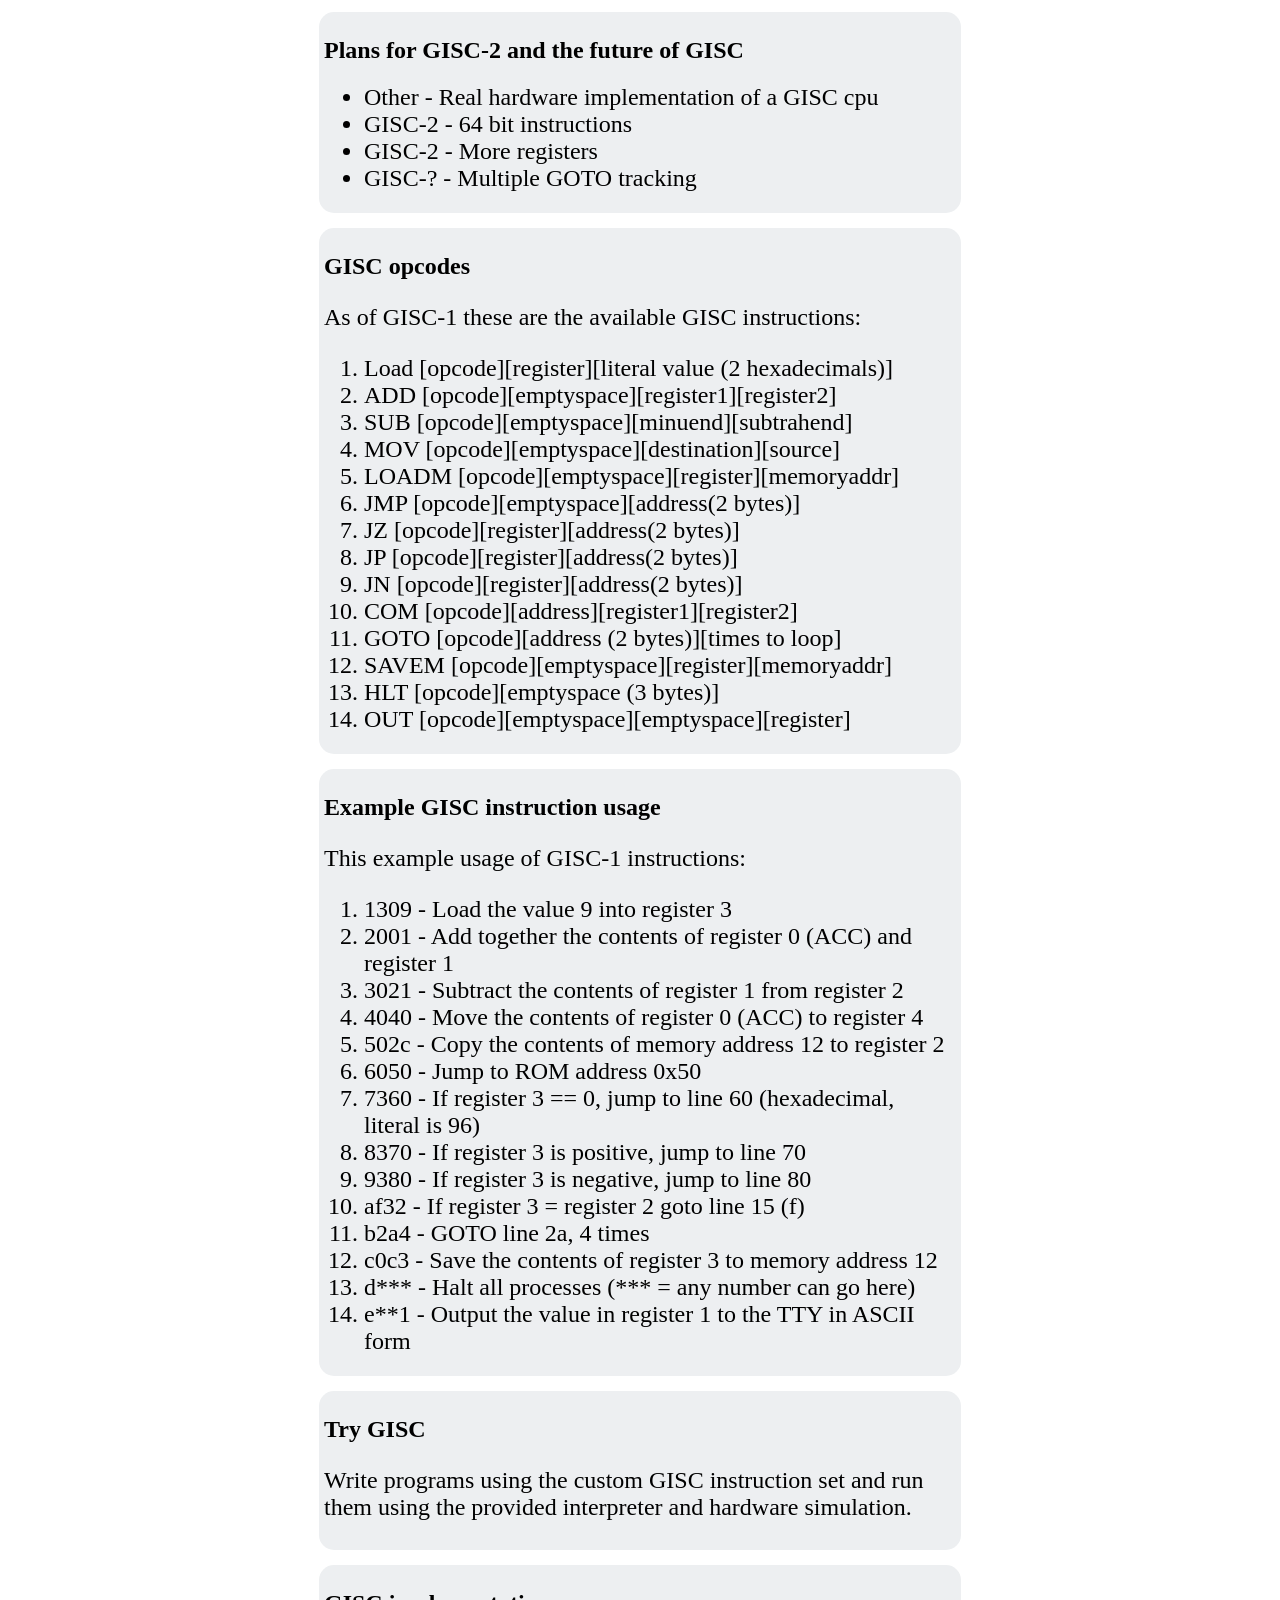
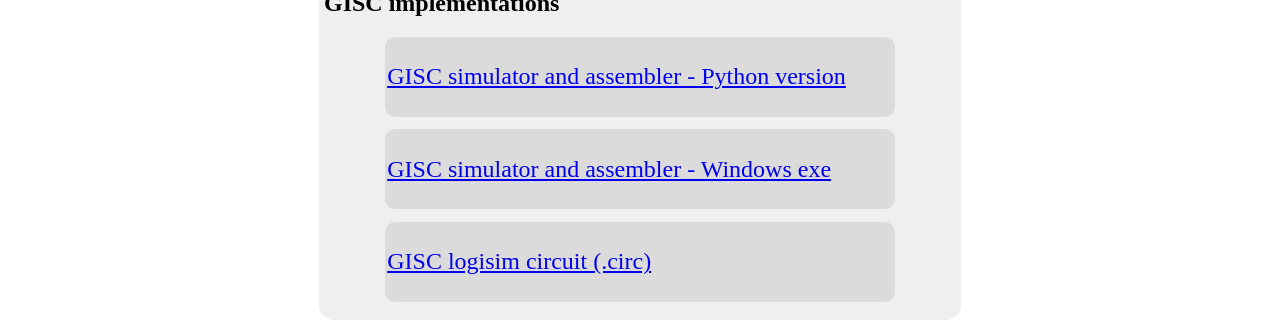
==== commit 7f259599: "fixed list" ====
--- a/docs/index.html
+++ b/docs/index.html
@@ -71,7 +71,7 @@
             <li>GOTO [opcode][address (2 bytes)][times to loop]</li>
             <li>SAVEM [opcode][emptyspace][register][memoryaddr]</li>
             <li>HLT [opcode][emptyspace (3 bytes)]</li>
-            <li>14 - OUT [opcode][emptyspace][emptyspace][register]</li>
+            <li>OUT [opcode][emptyspace][emptyspace][register]</li>
         </ol>
     </section>
     <section class="info">
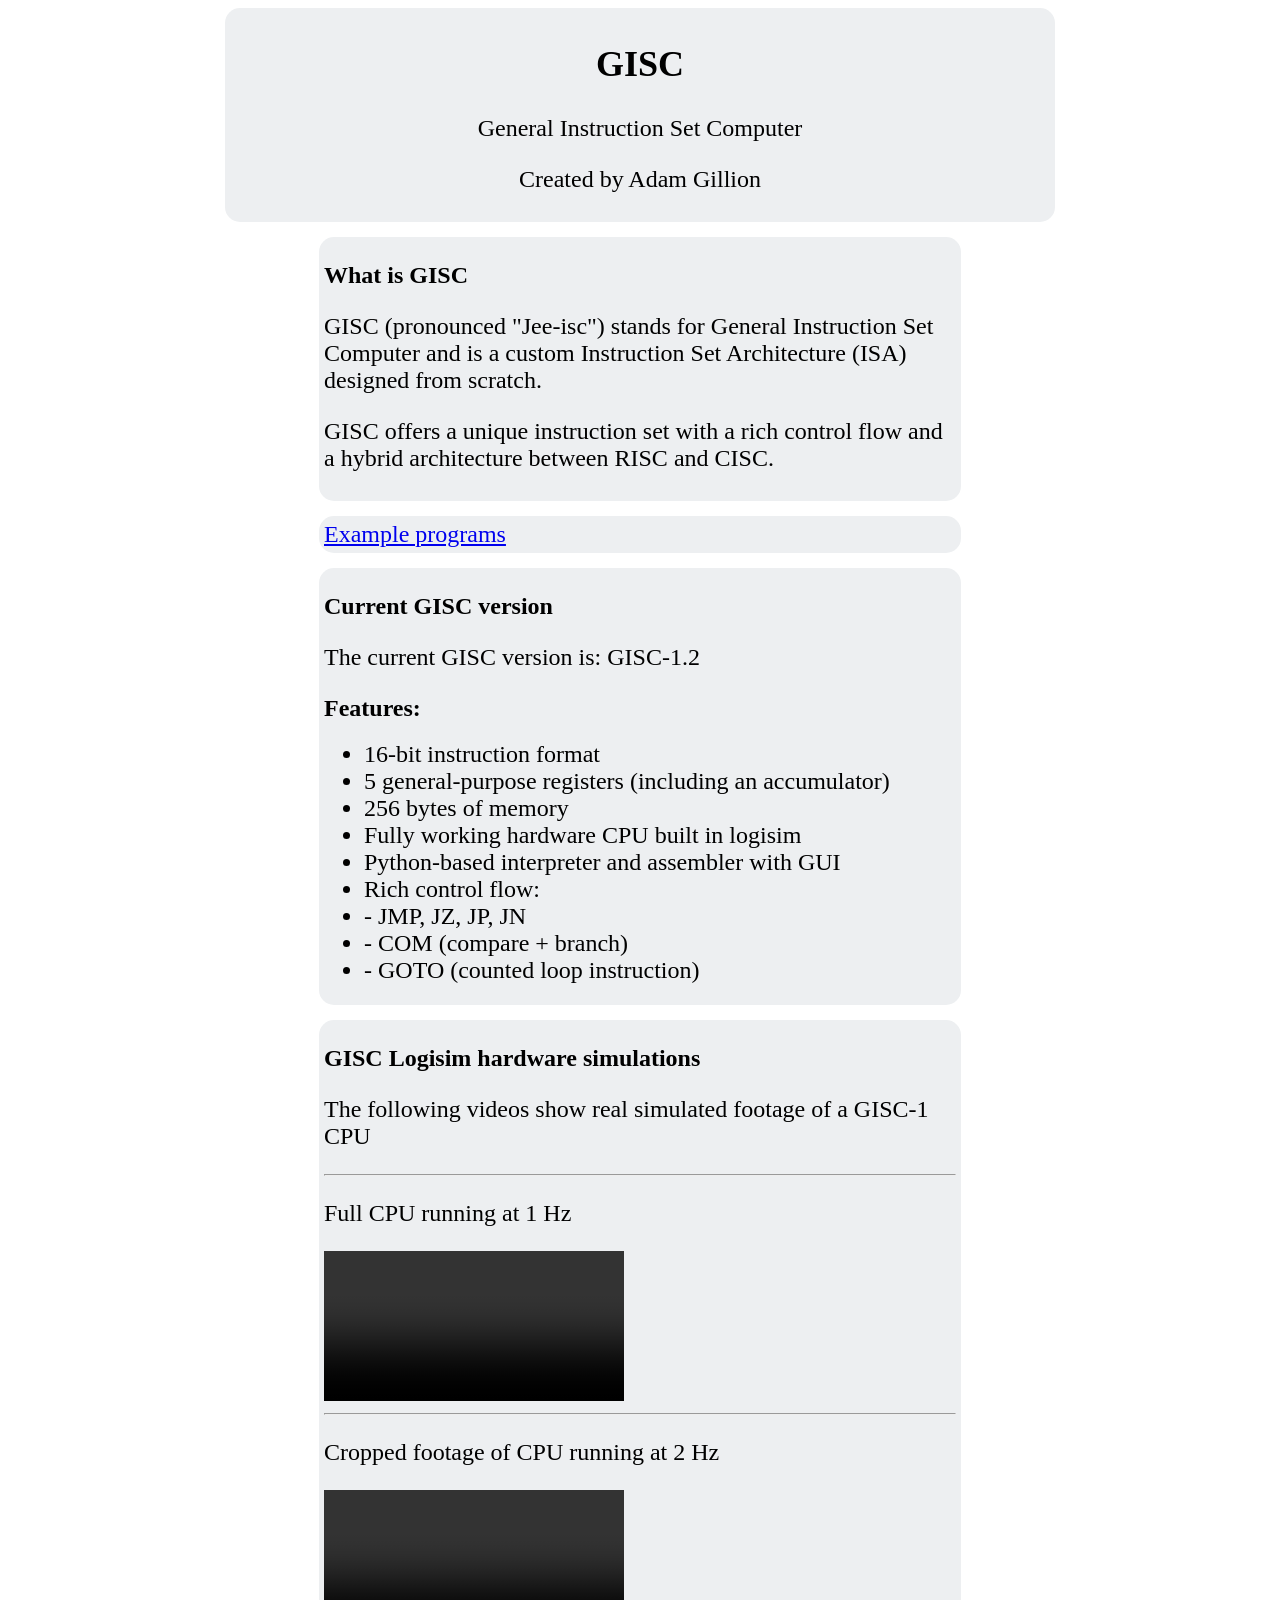
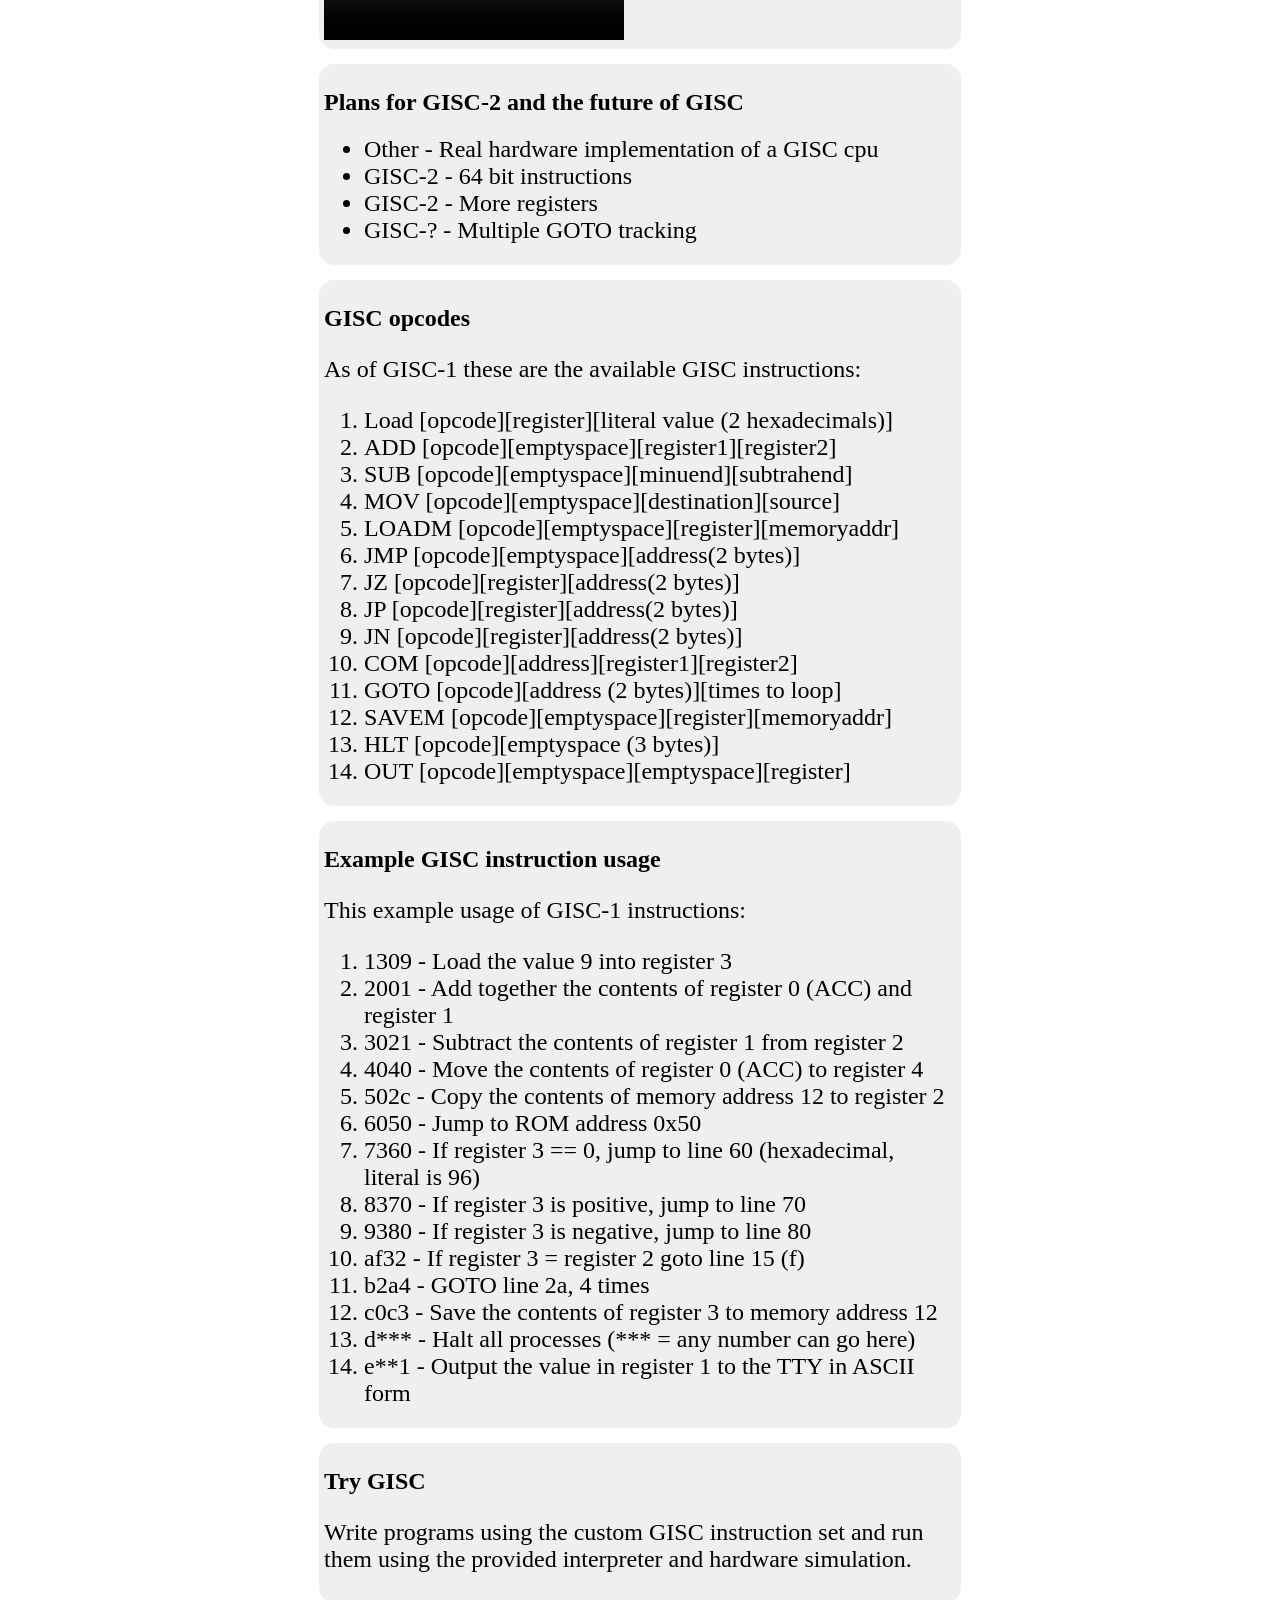
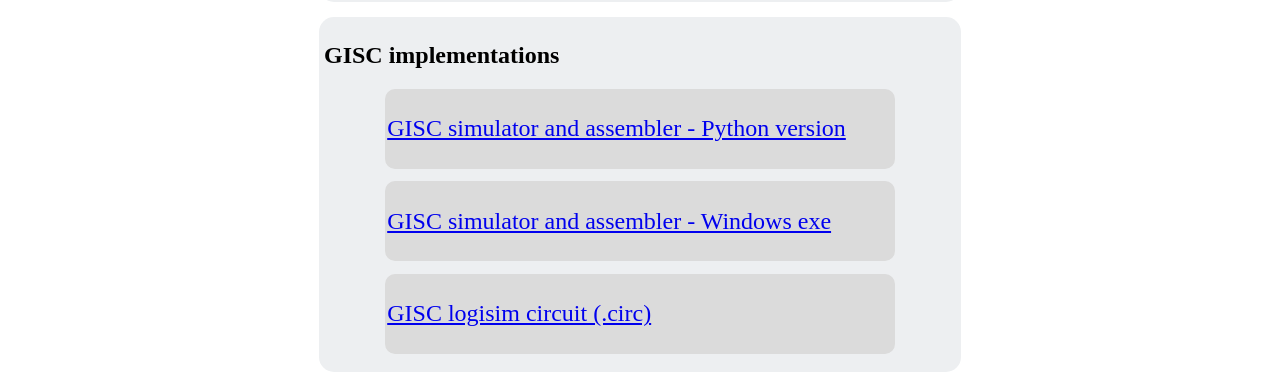
==== commit 404ca88c: "Add navbar with link to example programs Added a navigation bar with a link to example programs." ====
--- a/docs/index.html
+++ b/docs/index.html
@@ -14,6 +14,11 @@
         <h1>What is GISC</h1>
         <p>GISC (pronounced "Jee-isc") stands for General Instruction Set Computer and is a custom Instruction Set Architecture (ISA) designed from scratch.</p>
         <p>GISC offers a unique instruction set with a rich control flow and a hybrid architecture between RISC and CISC.</p>
+    </section>
+    <section class="info">
+        <div class="navbar">
+            <a class="nav-button" href="exampleprograms.html">Example programs</a>
+        </div>
     </section>
     <section class="info">
         <h1>Current GISC version</h1>
